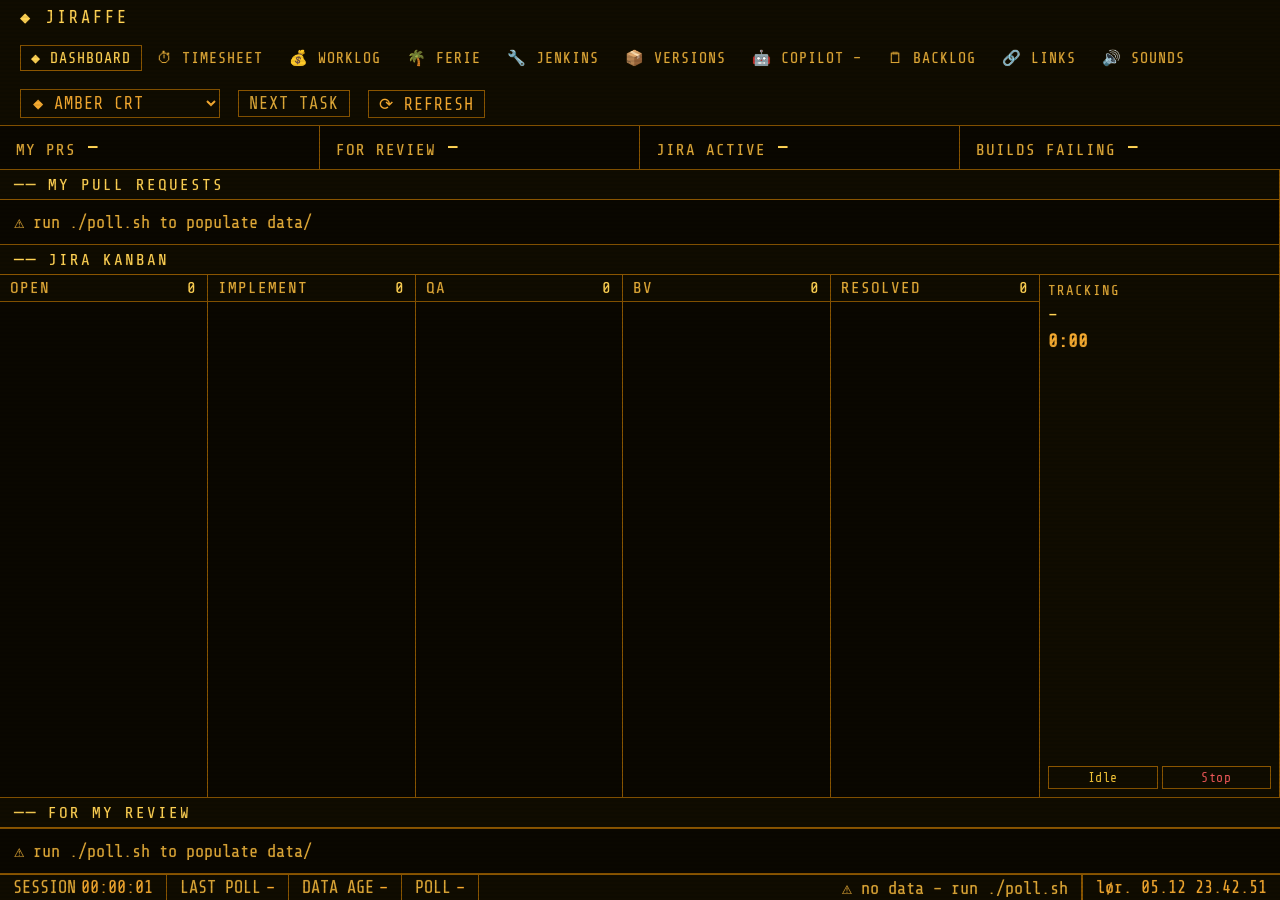
==== index.html @ 26fc51bc "feat: show assignee on QA cards" ====
<!DOCTYPE html>
<html lang="en">
<head>
  <meta charset="UTF-8">
  <meta name="viewport" content="width=device-width, initial-scale=1">
  <title>Jiraffe</title>
  <link rel="preconnect" href="https://fonts.googleapis.com">
  <link href="https://fonts.googleapis.com/css2?family=IBM+Plex+Mono:wght@400;600&family=Kalam:wght@300;400;700&family=Permanent+Marker&family=Share+Tech+Mono&family=VT323&display=swap" rel="stylesheet">
  <link rel="stylesheet" href="theme.css">
  <style>
    /* ── THEME EXTRAS ────────────────────────────────────────────────────
       Page-specific variables per theme (row/hover colors etc). Core
       palette + expression vars live in theme.css, shared by every page.
       Add a theme by copying a block and registering it in THEMES (JS). */
    :root,
    [data-theme="amber"] {
      --row-border:      rgba(74,45,0,0.35);
      --row-border-soft: rgba(74,45,0,0.20);
      --hover-bg:        rgba(212,135,10,0.05);
      --subtle-bg:       rgba(30,80,180,0.06);
      --subtle-bg-hover: rgba(30,80,180,0.11);
      --scanline:        rgba(0,0,0,0.07);
      --overlay:         rgba(0,0,0,0.75);
      --scanline-step:   4px;
    }

    [data-theme="green"] {
      --row-border:      rgba(20,90,40,0.40);
      --row-border-soft: rgba(20,90,40,0.22);
      --hover-bg:        rgba(40,200,90,0.06);
      --subtle-bg:       rgba(40,200,120,0.06);
      --subtle-bg-hover: rgba(40,200,120,0.12);
      --scanline:        rgba(0,0,0,0.14);
      --overlay:         rgba(0,0,0,0.78);
      --scanline-step:   3px;
    }

    [data-theme="ice"] {
      --row-border:      rgba(20,80,110,0.40);
      --row-border-soft: rgba(20,80,110,0.22);
      --hover-bg:        rgba(40,150,200,0.07);
      --subtle-bg:       rgba(60,120,220,0.07);
      --subtle-bg-hover: rgba(60,120,220,0.13);
      --scanline:        rgba(0,0,0,0.05);
      --overlay:         rgba(0,8,16,0.78);
      --scanline-step:   6px;
    }

    [data-theme="paper"] {
      --row-border:      rgba(120,100,60,0.30);
      --row-border-soft: rgba(120,100,60,0.18);
      --hover-bg:        rgba(120,90,30,0.08);
      --subtle-bg:       rgba(40,90,180,0.06);
      --subtle-bg-hover: rgba(40,90,180,0.12);
      --scanline:        rgba(0,0,0,0.015);
      --overlay:         rgba(40,35,25,0.55);
      /* printout / e-ink — clean mono, no glow, barely-there texture */
      --font:            'IBM Plex Mono', monospace;
      --font-display:    'IBM Plex Mono', monospace;
      --case:            none;
      --glow:            none;
      --scanline-step:   8px;
    }

    /* Commodore 64 — PETSCII-blue home computer: light-blue on deep blue,
       chunky bitmap-style font, ALL CAPS, soft glow, and a border frame
       around the whole screen like a real C64 boot screen. */
    [data-theme="c64"] {
      --row-border:      rgba(120,105,196,0.40);
      --row-border-soft: rgba(120,105,196,0.24);
      --hover-bg:        rgba(150,135,230,0.14);
      --subtle-bg:       rgba(180,170,245,0.08);
      --subtle-bg-hover: rgba(180,170,245,0.15);
      --scanline:        rgba(0,0,0,0.10);
      --overlay:         rgba(18,10,55,0.80);
      --scanline-step:   3px;
    }

    /* Corkboard — post-it cards pinned to cork inside a wooden frame,
       written in marker + handwriting. The sticky-note look itself lives
       in the [data-theme="board"]-scoped rules further down. */
    [data-theme="board"] {
      --row-border:      rgba(90,65,35,0.30);
      --row-border-soft: rgba(90,65,35,0.18);
      --hover-bg:        rgba(90,65,35,0.10);
      --subtle-bg:       rgba(60,90,160,0.06);
      --subtle-bg-hover: rgba(60,90,160,0.12);
      --scanline:        rgba(0,0,0,0);
      --overlay:         rgba(40,30,18,0.55);
      --scanline-step:   8px;
    }

    *, *::before, *::after { box-sizing: border-box; margin: 0; padding: 0; }

    body {
      background: var(--bg);
      color: var(--text);
      font-family: var(--font);
      text-shadow: var(--glow, none);
      font-size: 19px;
      height: 100vh;
      overflow: hidden;
      display: flex;
      flex-direction: column;
      /* inset content by the frame width so the screen frame never covers text */
      padding: var(--frame-w, 0px);
      padding-bottom: calc(26px + var(--frame-w, 0px)); /* room for fixed statusbar + frame */
    }

    /* CRT scanline overlay — density follows the active theme */
    body::after {
      content: "";
      position: fixed;
      inset: 0;
      background: repeating-linear-gradient(
        0deg,
        transparent, transparent calc(var(--scanline-step, 4px) / 2),
        var(--scanline) calc(var(--scanline-step, 4px) / 2), var(--scanline) var(--scanline-step, 4px)
      );
      pointer-events: none;
      z-index: 9999;
    }

    /* Screen frame — only visible on themes that set --frame-w (e.g. C64) */
    body::before {
      content: "";
      position: fixed;
      inset: 0;
      border: var(--frame-w, 0px) solid var(--frame-c, transparent);
      pointer-events: none;
      z-index: 9998;
    }

    /* Chrome labels carry the theme's display font + casing */
    #logo, .section-title, .col-header, .stat-label,
    .feed-block h3, .jira-review-label {
      font-family: var(--font-display);
      text-transform: var(--case, none);
    }

    /* ── HEADER ── */
    header {
      display: flex;
      align-items: center;
      flex-wrap: wrap;
      row-gap: 6px;
      gap: 18px;
      padding: 7px 20px;
      border-bottom: 1px solid var(--border);
      background: var(--panel);
    }

    #logo {
      color: var(--bright);
      font-size: 17px;
      letter-spacing: 3px;
      flex-shrink: 0;
      min-width: 320px;
    }

    #next-task-btn { background: none; border: 1px solid var(--border); color: var(--dim); font-family: inherit; font-size: 17px; padding: 3px 10px; cursor: pointer; flex-shrink: 0; letter-spacing: 1px; }
    #next-task-btn:hover { border-color: var(--bright); color: var(--bright); }
    #next-task-btn.active { border-color: var(--bright); color: var(--bright); }

    #refresh-btn, #timesheet-link, #worklog-link {
      background: none;
      border: 1px solid var(--border);
      color: var(--text);
      font-family: inherit;
      font-size: 17px;
      padding: 3px 10px;
      cursor: pointer;
      flex-shrink: 0;
      letter-spacing: 1px;
      text-decoration: none;
      display: inline-block;
    }
    #refresh-btn:hover, #timesheet-link:hover, #worklog-link:hover { border-color: var(--bright); color: var(--bright); }

    /* shared cross-page navbar */
    .page-nav { display:flex; gap:4px; flex-wrap:wrap; align-items:center; flex-shrink:0; margin-right:auto; }
    .page-nav a { color:var(--dim); text-decoration:none; font-size:15px; letter-spacing:1px; padding:3px 10px; border:1px solid transparent; }
    .page-nav a:hover { color:var(--bright); border-color:var(--border); }
    .page-nav a.active { color:var(--bright); border-color:var(--border); background:var(--sel-bg); }

    #theme-select {
      background: var(--panel);
      border: 1px solid var(--border);
      color: var(--text);
      font-family: inherit;
      font-size: 17px;
      padding: 3px 8px;
      cursor: pointer;
      flex-shrink: 0;
      letter-spacing: 1px;
    }
    #theme-select:hover { border-color: var(--bright); color: var(--bright); }
    #theme-select:focus { outline: none; border-color: var(--bright); }

    /* ── STATS ROW ── */
    #stats-row {
      display: grid;
      grid-template-columns: repeat(4, 1fr);
      border-bottom: 1px solid var(--border);
    }

    .stat-card {
      padding: 9px 16px;
      border-right: 1px solid var(--border);
      display: flex;
      align-items: baseline;
      gap: 10px;
    }
    .stat-card:last-child { border-right: none; }

    .stat-label {
      color: var(--dim);
      font-size: 16px;
      text-transform: uppercase;
      letter-spacing: 1px;
    }

    .stat-value {
      color: var(--bright);
      font-size: 25px;
      line-height: 1;
    }
    .stat-value.bad    { color: var(--red); }
    .stat-value.warn   { color: var(--yellow); }
    .stat-value.good   { color: var(--green); }

    /* ── MAIN GRID ── */
    main {
      display: grid;
      grid-template-columns: 1fr;
      grid-template-rows: auto 1fr auto;
      flex: 1;
      overflow: hidden;
      min-height: 0;
    }

    section, aside {
      border-right: 1px solid var(--border);
      border-bottom: 1px solid var(--border);
    }

    .section-title {
      padding: 5px 14px;
      background: var(--panel);
      border-bottom: 1px solid var(--border);
      color: var(--bright);
      font-size: 16px;
      letter-spacing: 2px;
    }

    /* ── PR LIST ── */
    #my-prs      { grid-column: 1; grid-row: 1; }
    #jira-kanban { grid-column: 1; grid-row: 2; overflow: hidden; display: flex; flex-direction: column; min-height: 0; }
    #reviewer-prs  { grid-column: 1; grid-row: 3; border-right: none; }
    #jira-review-list { border-bottom: 1px solid var(--border); max-height: 200px; overflow-y: auto; }
    .jira-review-label { padding: 3px 10px; font-size: 15px; color: var(--dim); letter-spacing: 1px; background: var(--panel); border-bottom: 1px solid var(--border); position: sticky; top: 0; }
    #reviewer-prs-list { max-height: 250px; overflow-y: auto; }
    #my-prs-list { max-height: 250px; overflow-y: auto; }


    .pr-item { border-bottom: 1px solid var(--row-border); }
    .pr-item:last-child { border-bottom: none; }
    .pr-item:hover .pr-row,
    .pr-item:hover .pr-detail { background: var(--hover-bg); }

    .pr-row {
      display: flex;
      align-items: center;
      gap: 9px;
      padding: 5px 14px 2px;
    }

    .pr-detail {
      display: flex;
      align-items: center;
      gap: 14px;
      padding: 0 14px 5px 52px;
      font-size: 17px;
      color: var(--dim);
    }

    .pr-id   { color: var(--dim); min-width: 38px; font-size: 19px; }
    .pr-repo {
      color: var(--dim);
      font-size: 17px;
      white-space: nowrap;
    }
    .pr-author {
      color: var(--dim);
      font-size: 17px;
      min-width: 140px;
      max-width: 140px;
      overflow: hidden;
      text-overflow: ellipsis;
      white-space: nowrap;
    }
    .pr-title {
      flex: 1;
      overflow: hidden;
      text-overflow: ellipsis;
      white-space: nowrap;
    }
    .pr-title a { color: var(--text); text-decoration: none; }
    .pr-title a:hover { color: var(--bright); }
    .pr-meta { color: var(--dim); font-size: 17px; white-space: nowrap; }

    .badge {
      display: inline-block;
      padding: 1px 5px;
      font-size: 16px;
      border: 1px solid;
      white-space: nowrap;
      letter-spacing: 0.5px;
    }
    .b-succ { color: var(--green);  border-color: var(--green); }
    .b-fail { color: var(--red);    border-color: var(--red); }
    .b-prog { color: var(--yellow); border-color: var(--yellow); animation: blink 1.2s step-start infinite; }
    .b-none { color: var(--dim);    border-color: var(--border); }
    .b-qpass { color: var(--green);  border-color: var(--green); }
    .b-qfail { color: var(--red);    border-color: var(--red); }
    .b-qwarn { color: var(--yellow); border-color: var(--yellow); }
    .b-qna   { color: var(--dim);    border-color: var(--border); }

    /* ── TRACKING UI ── */
    .track-btn {
      background: none;
      border: 1px solid var(--border);
      color: var(--dim);
      cursor: pointer;
      font-family: inherit;
      font-size: 14px;
      padding: 2px 5px;
      letter-spacing: 0.5px;
      flex-shrink: 0;
      white-space: nowrap;
    }
    .track-btn:hover { color: var(--bright); border-color: var(--bright); }
    .track-btn.active { color: var(--bright); border-color: var(--bright); animation: blink 1.2s step-start infinite; }
    .desc-btn {
      background: none; border: 1px solid var(--border); color: var(--dim);
      cursor: pointer; font-family: inherit; font-size: 14px; padding: 2px 5px; letter-spacing: 0.5px;
      flex-shrink: 0; white-space: nowrap;
    }
    .desc-btn:hover { color: var(--bright); border-color: var(--bright); }
    .desc-btn:disabled { cursor: default; }

    @keyframes pulse-amber {
      0%, 100% { opacity: 1; }
      50% { opacity: 0.3; }
    }
    @keyframes breathe-red {
      0%, 100% { opacity: 0.45; text-shadow: none; }
      50% { opacity: 1; text-shadow: 0 0 6px var(--red), 0 0 14px var(--red); }
    }
    #not-tracking {
      display: none;
      color: var(--red);
      font-size: 14px;
      letter-spacing: 1px;
      flex-shrink: 0;
      animation: breathe-red 2.8s ease-in-out infinite;
    }

    #tracking-box {
      display: flex;
      flex-direction: column;
      border-left: 1px solid var(--border);
      background: var(--panel);
      padding: 8px;
      min-width: 240px;
      max-width: 280px;
    }

    .tracking-header { color: var(--dim); font-size: 14px; letter-spacing: 1px; margin-bottom: 6px; }
    .tracking-issue { color: var(--bright); font-size: 18px; margin-bottom: 3px; }
    .tracking-elapsed { color: var(--text); font-size: 18px; margin: 4px 0; font-weight: bold; }
    .tracking-buttons { display: flex; gap: 4px; flex-wrap: wrap; margin-top: 6px; }
    .tracking-btn {
      background: none;
      border: 1px solid var(--border);
      color: var(--dim);
      cursor: pointer;
      font-family: inherit;
      font-size: 13px;
      padding: 3px 6px;
      letter-spacing: 0.5px;
      flex: 1;
      min-width: 60px;
    }
    .tracking-btn:hover { color: var(--bright); border-color: var(--bright); }
    .tracking-idle { color: var(--yellow); }
    .tracking-stop { color: var(--red); }

    .tracking-row {
      display: flex; align-items: center; gap: 5px; flex-wrap: nowrap;
      padding: 2px 0; font-size: 16px; color: var(--dim);
    }
    .tracking-row-key {
      flex: 1 1 auto; min-width: 0;
      white-space: nowrap; overflow: hidden; text-overflow: ellipsis;
    }
    .tracking-row-time { color: var(--green); flex-shrink: 0; white-space: nowrap; }
    .tracking-row-btn { flex-shrink: 0; padding: 1px 6px; font-size: 12px; }

    .copy-btn {
      background: none;
      border: 1px solid var(--border);
      color: var(--dim);
      cursor: pointer;
      font-size: 11px;
      font-family: inherit;
      padding: 1px 6px;
      letter-spacing: 0.3px;
      flex-shrink: 0;
    }
    .copy-btn:hover { color: var(--text); border-color: var(--bright); }

    /* ── SONAR ISSUES MODAL ── */
    #sonar-modal {
      display: none;
      position: fixed;
      inset: 0;
      z-index: 10000;
      background: var(--overlay);
      align-items: center;
      justify-content: center;
    }
    #sonar-modal.open { display: flex; }
    #sonar-modal-box {
      background: var(--panel);
      border: 1px solid var(--border);
      width: min(860px, 92vw);
      max-height: 80vh;
      display: flex;
      flex-direction: column;
    }
    #sonar-modal-header {
      display: flex;
      align-items: center;
      gap: 10px;
      padding: 8px 12px;
      border-bottom: 1px solid var(--border);
      font-size: 14px;
      color: var(--dim);
    }
    #sonar-modal-title { flex: 1; color: var(--text); }
    #sonar-modal-copy {
      background: none;
      border: 1px solid var(--border);
      color: var(--dim);
      cursor: pointer;
      font-family: inherit;
      font-size: 12px;
      padding: 2px 8px;
    }
    #sonar-modal-copy:hover { color: var(--bright); border-color: var(--bright); }
    #sonar-modal-close {
      background: none;
      border: none;
      color: var(--dim);
      cursor: pointer;
      font-family: inherit;
      font-size: 16px;
      padding: 0 4px;
      line-height: 1;
    }
    #sonar-modal-close:hover { color: var(--red); }
    #sonar-modal-body {
      overflow-y: auto;
      padding: 12px;
      flex: 1;
    }
    #sonar-modal-body pre {
      font-family: inherit;
      font-size: 14px;
      color: var(--text);
      white-space: pre-wrap;
      word-break: break-all;
    }

    @keyframes blink { 0%,100%{opacity:1} 50%{opacity:0.25} }

    @keyframes breathe-red    { 0%,100%{ color:#883030; } 50%{ color:#ff8888; } }
    @keyframes breathe-yellow { 0%,100%{ color:#9a7010; } 50%{ color:#ffe080; } }
    .breathe-red    { animation: breathe-red    3s ease-in-out infinite; }
    .breathe-yellow { animation: breathe-yellow 3s ease-in-out infinite; }

    .empty-msg { padding: 12px 14px; color: var(--dim); font-size: 17px; }

    /* ── JIRA KANBAN ── */
    #kanban-cols {
      display: grid;
      grid-template-columns: repeat(5, minmax(0, 1fr));
      grid-auto-rows: 1fr;
      flex: 1;
      overflow: hidden;
      min-height: 0;
    }

    .kanban-col {
      border-right: 1px solid var(--border);
      display: flex;
      flex-direction: column;
      overflow: hidden;
      min-height: 0;
    }
    .kanban-col:last-child { border-right: none; }

    #cards-open, #cards-implement, #cards-qa, #cards-bv, #cards-resolved, #cards-next {
      flex: 1;
      overflow-y: auto;
      min-height: 0;
    }

    .col-header {
      padding: 4px 10px;
      background: var(--panel);
      border-bottom: 1px solid var(--border);
      font-size: 16px;
      letter-spacing: 1px;
      color: var(--dim);
      display: flex;
      justify-content: space-between;
      flex-shrink: 0;
      white-space: nowrap;
    }
    .col-count { color: var(--bright); }
    .review-hdr { color: var(--bright); border-bottom-color: var(--bright); }

    .jira-card {
      padding: 6px 10px;
      border-bottom: 1px solid var(--row-border-soft);
    }
    .jira-card:hover { background: var(--hover-bg); }

    .card-group {
      border-left: 2px solid var(--blue);
      border-bottom: 1px solid var(--row-border-soft);
    }
    .card-group > .jira-card {
      border-bottom: 1px dashed var(--row-border-soft);
      border-left: none;
    }
    .card-group > .jira-card:last-child { border-bottom: none; }
    .card-group > .subtask-card {
      padding-left: 18px;
      background: var(--subtle-bg);
    }
    .card-group > .subtask-card:hover { background: var(--subtle-bg-hover); }
    .parent-ref-badge {
      font-size: 13px;
      padding: 0 5px;
      border: 1px solid var(--border);
      color: var(--dim);
      white-space: nowrap;
    }

    .card-top {
      display: flex; gap: 6px; align-items: center; flex-wrap: wrap;
    }
    .card-key {
      color: var(--bright); font-size: 17px;
      flex: 1 1 auto; min-width: 0;
      white-space: nowrap; overflow: hidden; text-overflow: ellipsis;
    }
    .card-time { flex-shrink: 0; white-space: nowrap; }
    .card-summary {
      color: var(--text);
      font-size: 19px;
      margin: 2px 0 3px;
      overflow: hidden;
      display: -webkit-box;
      -webkit-line-clamp: 2;
      -webkit-box-orient: vertical;
      line-height: 1.35;
    }
    .card-meta { display: flex; gap: 6px; align-items: center; }

    .type-badge {
      font-size: 16px;
      padding: 0 4px;
      border: 1px solid;
    }
    .t-story { color: var(--blue); border-color: var(--blue); }
    .t-bug   { color: var(--red);  border-color: var(--red); }
    .t-task  { color: var(--dim);  border-color: var(--border); }
    .tqa-badge { font-size: 14px; padding: 0 4px; border: 1px solid var(--blue); color: var(--blue); letter-spacing: 1px; }
    .pr-badge { font-size: 13px; padding: 0 5px; border: 1px solid currentColor; letter-spacing: 0.5px; white-space: nowrap; }
    .pr-badge.open { color: var(--yellow); }
    .pr-badge.approved { color: var(--bright); }
    .pr-badge.merged { color: var(--green); }
    .pr-badge.draft { color: var(--dim); }
    /* unseen activity by others on a card; click to mark seen */
    .act-badge { font-size: 13px; padding: 0 5px; border: 1px solid var(--bright); color: var(--bright); background: var(--sel-bg);
                 letter-spacing: 0.5px; white-space: nowrap; cursor: pointer; animation: blink 2.4s ease-in-out infinite; }
    .act-badge:hover { animation: none; }
    /* next-sprint candidates in the NEXT TASK lane: clearly de-emphasised */
    .jira-card.next-sprint-card { opacity: 0.45; }
    .jira-card.next-sprint-card:hover { opacity: 0.8; }
    /* assigned to me but outside the active sprint — flashes for attention */
    .no-sprint-badge { font-size: 13px; padding: 1px 6px; letter-spacing: 0.5px; white-space: nowrap; font-weight: 600; border: 1px solid var(--red); color: var(--red); animation: flash-nosprint 1.1s ease-in-out infinite; }
    @keyframes flash-nosprint {
      0%, 100% { background: transparent;  color: var(--red); box-shadow: 0 0 3px #f0585855; }
      50%      { background: var(--red);   color: var(--bg);  box-shadow: 0 0 11px #f05858cc; }
    }
    .blocked-badge { font-size: 13px; padding: 1px 6px; border: 1px solid var(--dim); color: var(--dim); letter-spacing: 0.5px; white-space: nowrap; }
    .blocked-badge.glow { border-color: var(--red); color: var(--red); animation: glow-red 1.4s ease-in-out infinite; }
    @keyframes glow-red { 0%,100% { box-shadow: 0 0 3px #f0585855; color: #f05858; } 50% { box-shadow: 0 0 10px #f05858cc; color: #ff9090; border-color: #ff9090; } }
    .t-other { color: var(--dim);  border-color: var(--border); }

    .prio      { font-size: 16px; }
    .p-high    { color: var(--red); }
    .p-medium  { color: var(--yellow); }
    .p-low     { color: var(--dim); }

    /* ── ACTIVITY FEED ── */
    .feed-block { padding: 10px 12px; border-bottom: 1px solid var(--border); }
    .feed-block h3 {
      font-size: 16px;
      letter-spacing: 1.5px;
      color: var(--dim);
      margin-bottom: 7px;
    }

    .kv-row {
      display: flex;
      justify-content: space-between;
      padding: 2px 0;
      font-size: 19px;
    }
    .kv-row .k { color: var(--dim); }
    .kv-row .v { color: var(--bright); }

    .ds-row { padding: 2px 0; font-size: 17px; color: var(--dim); }
    .ds-row span { color: var(--text); }

    /* ── STATUSBAR ── */
    #statusbar {
      position: fixed;
      bottom: var(--frame-w, 0px); left: var(--frame-w, 0px); right: var(--frame-w, 0px);
      height: 26px;
      background: var(--panel);
      border-top: 1px solid var(--border);
      display: flex;
      align-items: center;
      font-size: 17px;
      color: var(--dim);
      z-index: 100;
    }

    .sb {
      padding: 0 13px;
      border-right: 1px solid var(--border);
      height: 100%;
      display: flex;
      align-items: center;
      gap: 5px;
      flex-shrink: 0;
    }
    .sb:last-child { border-right: none; border-left: 1px solid var(--border); }
    .sb span { color: var(--text); }
    .sb.stale, .sb.stale span { color: var(--red); }
    #sb-lastsound:empty { display: none; }
    #sb-poll .busy { color: var(--yellow); }
    .sb-right { margin-left: auto; }
    #sprint-dates:empty { display: none; }

    /* ══ BOARD THEME — corkboard + post-it notes ══════════════════════════ */
    /* Cork texture: a wash of warm browns flecked with darker speckles. */
    [data-theme="board"] body {
      background-color: #c2a173;
      background-image:
        radial-gradient(circle at 18% 28%, rgba(108,74,40,0.22) 0 1.5px, transparent 2px),
        radial-gradient(circle at 63% 54%, rgba(92,60,28,0.18) 0 1.5px, transparent 2px),
        radial-gradient(circle at 82% 20%, rgba(132,96,56,0.20) 0 1.5px, transparent 2px),
        radial-gradient(circle at 40% 82%, rgba(88,56,26,0.20) 0 1.5px, transparent 2px),
        radial-gradient(circle at 90% 75%, rgba(120,86,48,0.16) 0 1.5px, transparent 2px);
      background-size: 23px 23px, 17px 17px, 29px 29px, 19px 19px, 13px 13px;
    }

    /* Headers read like a marker-pen label taped to the cork. */
    [data-theme="board"] .section-title,
    [data-theme="board"] .col-header,
    [data-theme="board"] .col-count { letter-spacing: 0.5px; }

    /* Each Jira card becomes a sticky note pinned at a jaunty angle. */
    [data-theme="board"] .jira-card {
      position: relative;
      background: #fdf48a;
      border: none;
      margin: 14px 12px 16px;
      padding: 11px 12px 13px;
      border-radius: 1px;
      box-shadow: 1px 3px 6px rgba(0,0,0,0.32);
      transition: transform 0.12s ease, box-shadow 0.12s ease;
    }
    [data-theme="board"] .jira-card:nth-child(2n)   { transform: rotate(-1.3deg); }
    [data-theme="board"] .jira-card:nth-child(2n+1) { transform: rotate(0.9deg); }
    [data-theme="board"] .jira-card:nth-child(5n)   { transform: rotate(1.6deg); }
    /* Sticky-note colour variety, the way a real board accumulates them. */
    [data-theme="board"] .jira-card:nth-child(4n+1) { background: #fdf48a; } /* yellow */
    [data-theme="board"] .jira-card:nth-child(4n+2) { background: #c7e8a6; } /* green  */
    [data-theme="board"] .jira-card:nth-child(4n+3) { background: #f7bccd; } /* pink   */
    [data-theme="board"] .jira-card:nth-child(4n)   { background: #b9d8f2; } /* blue   */
    [data-theme="board"] .jira-card:hover {
      transform: rotate(0deg) translateY(-3px) scale(1.02);
      box-shadow: 2px 6px 12px rgba(0,0,0,0.40);
      z-index: 5;
    }
    /* A strip of translucent tape across the top of every note. */
    [data-theme="board"] .jira-card::before {
      content: "";
      position: absolute;
      top: -7px; left: 50%;
      transform: translateX(-50%) rotate(-2.5deg);
      width: 52px; height: 16px;
      background: rgba(255,255,255,0.38);
      border: 1px solid rgba(255,255,255,0.28);
      box-shadow: 0 1px 2px rgba(0,0,0,0.10);
    }
    [data-theme="board"] .jira-card .card-key,
    [data-theme="board"] .jira-card .card-summary { color: #1c160c; }
    /* Groups lose their chrome; subtasks are smaller notes tucked underneath. */
    [data-theme="board"] .card-group { border: none; background: transparent; }
    [data-theme="board"] .card-group > .subtask-card {
      margin-left: 26px;
      background: #ffe6a8;
    }
    /* Pinned-list rows (PRs) sit flat on the cork, hand-written. */
    [data-theme="board"] .empty-msg,
    [data-theme="board"] .pr-detail { color: var(--dim); }
  </style>
  <script src="theme.js"></script>
  <script src="sounds.js"></script>
</head>
<body>

  <div id="sonar-modal" onclick="if(event.target===this)closeSonarModal()">
    <div id="sonar-modal-box">
      <div id="sonar-modal-header">
        <span id="sonar-modal-title">SonarQube Issues</span>
        <button id="sonar-modal-copy" onclick="copySonarIssues(this)">copy</button>
        <button id="sonar-modal-close" onclick="closeSonarModal()">✕</button>
      </div>
      <div id="sonar-modal-body"><pre id="sonar-modal-pre">Loading…</pre></div>
    </div>
  </div>

  <header>
    <div id="logo">◆ JIRAFFE</div>
    <nav class="page-nav">
      <a href="index.html" class="active">◆ DASHBOARD</a>
      <a href="time.html">⏱ TIMESHEET</a>
      <a href="worklog.html">💰 WORKLOG</a>
      <a href="leave.html">🌴 FERIE</a>
      <a href="jenkins.html">🔧 JENKINS</a>
      <a href="versions.html">📦 VERSIONS</a>
      <a href="copilot.html">🤖 COPILOT <span id="nav-copilot-total">–</span></a>
      <a href="backlog.html">🗒 BACKLOG</a>
      <a href="links.html">🔗 LINKS</a>
      <a href="sounds.html">🔊 SOUNDS</a>
    </nav>
    <div id="not-tracking">● NOT TRACKING</div>
    <select id="theme-select" title="Theme" onchange="setTheme(this.value)">
      <option value="amber">◆ AMBER CRT</option>
      <option value="c64">◆ COMMODORE 64</option>
      <option value="green">◆ GREEN PHOSPHOR</option>
      <option value="ice">◆ ICE TERMINAL</option>
      <option value="paper">◆ PAPER</option>
      <option value="board">◆ CORKBOARD</option>
    </select>
    <button id="next-task-btn" onclick="toggleNextTask()">NEXT TASK</button>
    <button id="refresh-btn" onclick="triggerPoll()">⟳ REFRESH</button>
  </header>

  <div id="stats-row">
    <div class="stat-card">
      <div class="stat-label">My PRs</div>
      <div class="stat-value" id="s-my">–</div>
    </div>
    <div class="stat-card">
      <div class="stat-label">For Review</div>
      <div class="stat-value" id="s-rev">–</div>
    </div>
    <div class="stat-card">
      <div class="stat-label">Jira Active</div>
      <div class="stat-value" id="s-jira">–</div>
    </div>
    <div class="stat-card">
      <div class="stat-label">Builds Failing</div>
      <div class="stat-value" id="s-fail">–</div>
    </div>
  </div>

  <main>
    <section id="my-prs">
      <div class="section-title">── MY PULL REQUESTS</div>
      <div id="my-prs-list" class="pr-list"></div>
    </section>

    <section id="jira-kanban">
      <div class="section-title">── JIRA KANBAN</div>
      <div style="display: flex; flex: 1; overflow: hidden; min-height: 0;">
        <div id="kanban-cols" style="flex: 1;">
          <div class="kanban-col" id="col-open">
            <div class="col-header">OPEN <span class="col-count" id="cnt-open">0</span></div>
            <div id="cards-open"></div>
          </div>
          <div class="kanban-col" id="col-implement">
            <div class="col-header">IMPLEMENT <span class="col-count" id="cnt-implement">0</span></div>
            <div id="cards-implement"></div>
          </div>
          <div class="kanban-col" id="col-next" style="display:none">
            <div class="col-header">NEXT TASK <span class="col-count" id="cnt-next">0</span><a id="backlog-link" href="#" target="_blank" style="display:none; margin-left:8px; font-size:13px; color:var(--dim); text-decoration:none; letter-spacing:0;" title="Open backlog in Jira">backlog ↗</a></div>
            <div id="cards-next"></div>
          </div>
          <div class="kanban-col" id="col-qa">
            <div class="col-header">QA <span class="col-count" id="cnt-qa">0</span></div>
            <div id="cards-qa"></div>
          </div>
          <div class="kanban-col" id="col-bv">
            <div class="col-header">BV <span class="col-count" id="cnt-bv">0</span></div>
            <div id="cards-bv"></div>
          </div>
          <div class="kanban-col" id="col-resolved">
            <div class="col-header">RESOLVED <span class="col-count" id="cnt-resolved">0</span></div>
            <div id="cards-resolved"></div>
          </div>
        </div>
        <div id="tracking-box">
          <div class="tracking-header">TRACKING</div>
          <div class="tracking-issue" id="tracking-issue">–</div>
          <div class="tracking-elapsed" id="tracking-elapsed">0:00</div>
          <div id="tracking-summary" style="font-size: 16px; margin: 6px 0; flex: 1; overflow-y: auto;"></div>
          <div class="tracking-buttons">
            <button class="tracking-btn tracking-idle" onclick="trackIdle()">Idle</button>
            <button class="tracking-btn tracking-stop" onclick="trackStop()">Stop</button>
          </div>
        </div>
      </div>
    </section>

    <section id="reviewer-prs">
      <div class="section-title">── FOR MY REVIEW</div>
      <div id="jira-review-list"></div>
      <div id="reviewer-prs-list" class="pr-list"></div>
    </section>
  </main>

  <div id="statusbar">
    <div class="sb" title="How long this tab has been open">SESSION <span id="sb-session">–</span></div>
    <div class="sb" title="When the background poller (poll.sh) last wrote fresh Bitbucket data. See POLL for how often it fetches; the page reloads as soon as it writes.">LAST POLL <span id="sb-lastpoll">–</span></div>
    <div class="sb" id="sb-age-box" title="Time since LAST POLL. Turns red after 2 min: the poller has stopped or can't reach Bitbucket (VPN down?) — the board is showing old data.">DATA AGE <span id="sb-age">–</span></div>
    <div class="sb" id="sprint-dates" title="Active sprint, from Jira"></div>
    <div class="sb" id="sb-lastsound" title="The last build sound the dashboard played (on the Mac, via the dashboard server). If it shows but you heard nothing, check the Mac's volume and output device."></div>
    <div class="sb" id="sb-poll" title="How often poll.sh fetches each source: time to the next fetch / current interval. ⚡ = fast because a build or Sonar analysis is running. Quiet sources back off: Bitbucket 15 s → 2 min, Jira 1 → 10 min, Jenkins 5 min. Any activity on this page resets them.">POLL <span id="sb-poll-v">–</span></div>
    <div class="sb sb-right" id="poll-status" title="What the page is doing: ↺ time = showing data from that poll · fetching… = re-reading the data files · polling… = a full poll is running (REFRESH, or page load)">–</div>
    <div class="sb"><span id="sb-clock"></span></div>
  </div>

  <script>
  let STASH = ''; // populated from bitbucket.json stash_url field
  let JIRA  = ''; // populated from jira.json jira_url field
  const SESSION_START = Date.now();
  let forceNextTask = false;

  function toggleNextTask() {
    forceNextTask = !forceNextTask;
    document.getElementById('next-task-btn').classList.toggle('active', forceNextTask);
    if (bbData && jiraData) renderAll(bbData, jiraData);
  }

  // ── Theme switching ──────────────────────────────────────────────────────
  const THEMES = ['amber', 'c64', 'green', 'ice', 'paper', 'board'];

  function setTheme(name) {
    if (!THEMES.includes(name)) name = 'amber';
    document.documentElement.setAttribute('data-theme', name);
    try { localStorage.setItem('jiraffe-theme', name); } catch (e) {}
    const sel = document.getElementById('theme-select');
    if (sel) sel.value = name;
  }

  // Sync the dropdown to the theme applied by the early <head> script.
  setTheme(document.documentElement.getAttribute('data-theme') || 'amber');

  let bbData        = null;
  let jiraData      = null;
  let ttData        = null;  // timetrack.json
  let prevIssueStatuses = {};  // for detecting QA transitions
  let ttTimer       = null;  // for elapsed time tick
  const STALE_MS    = 2 * 60_000;  // DATA AGE turns red: poller stopped or VPN down

  // ── Tracking ──────────────────────────────────────────────────────────

  async function trackIssue(key, summary) {
    if (ttData?.active?.key === key) {
      trackStop();
      return;
    }
    try {
      const resp = await fetch(`/api/track`, {
        method: 'POST',
        headers: {'Content-Type': 'application/json'},
        body: JSON.stringify({action: 'start', key, summary})
      });
      if (!resp.ok) throw new Error(await resp.text());
      ttData = await resp.json();
      rerenderKanban();
      renderTrackingBox();
      startTrackingTick();
    } catch (e) {
      console.error('track issue:', e);
    }
  }

  async function trackIdle() {
    try {
      const resp = await fetch(`/api/track`, {
        method: 'POST',
        headers: {'Content-Type': 'application/json'},
        body: JSON.stringify({action: 'idle'})
      });
      if (!resp.ok) throw new Error(await resp.text());
      ttData = await resp.json();
      rerenderKanban();
      renderTrackingBox();
      startTrackingTick();
    } catch (e) {
      console.error('track idle:', e);
    }
  }

  async function trackStop() {
    try {
      const resp = await fetch(`/api/track`, {
        method: 'POST',
        headers: {'Content-Type': 'application/json'},
        body: JSON.stringify({action: 'stop'})
      });
      if (!resp.ok) throw new Error(await resp.text());
      ttData = await resp.json();
      rerenderKanban();
      renderTrackingBox();
    } catch (e) {
      console.error('track stop:', e);
    }
  }

  function rerenderKanban() {
    if (!jiraData) return;
    const issues = jiraData.issues ?? [];
    const cols = {
      open:      issues.filter(i => i.status === 'OPEN' || i.status === 'REOPENED'),
      implement: issues.filter(i => i.status === 'IMPLEMENT'),
      bv:        issues.filter(i => i.status === 'BUSINESS VALIDATION'),
      resolved:  issues.filter(i => i.status === 'RESOLVED'),
    };
    for (const [key, cards] of Object.entries(cols)) {
      document.getElementById(`cards-${key}`).innerHTML = cards.length
        ? cards.map(jiraCard).join('')
        : '<div style="padding:8px 10px;color:var(--dim);font-size:14px">–</div>';
    }
    const qaRegular = issues.filter(i => i.status === 'QUALITY ASSURANCE');
    document.getElementById('cards-qa').innerHTML = qaRegular.map(jiraCard).join('') ||
      '<div style="padding:8px 10px;color:var(--dim);font-size:14px">–</div>';
    const nextTasks = jiraData.next_tasks ?? [];
    document.getElementById('cards-next').innerHTML = renderNextTasks(nextTasks);
  }

  function formatElapsed(seconds) {
    const h = Math.floor(seconds / 3600);
    const m = Math.floor((seconds % 3600) / 60);
    const s = seconds % 60;
    return `${h > 0 ? h + 'h ' : ''}${m}m ${s}s`;
  }

  function computeElapsed() {
    if (!ttData?.active) return 0;
    const started = new Date(ttData.active.started_at);
    return Math.floor((Date.now() - started.getTime()) / 1000);
  }

  function todayStr() {
    const d = new Date();
    return `${d.getFullYear()}-${String(d.getMonth()+1).padStart(2,'0')}-${String(d.getDate()).padStart(2,'0')}`;
  }

  function todayStart() {
    const now = new Date();
    const start = new Date(now);
    start.setHours(5, 0, 0, 0);
    if (now < start) start.setDate(start.getDate() - 1);
    return start;
  }

  function computeDailyTotal() {
    const cutoff = todayStart().getTime();
    const trackers = ttData?.trackers ?? {};
    const active = ttData?.active;
    let secs = 0;
    for (const tracker of Object.values(trackers)) {
      for (const seg of tracker.segments ?? []) {
        if (new Date(seg.started_at).getTime() >= cutoff) secs += seg.seconds || 0;
      }
    }
    if (active && new Date(active.started_at).getTime() >= cutoff) secs += computeElapsed();
    return secs;
  }

  function dailySecondsForKey(key) {
    const cutoff = todayStart().getTime();
    const tracker = ttData?.trackers?.[key];
    if (!tracker) return 0;
    const active = ttData?.active;
    let secs = (tracker.segments ?? [])
      .filter(s => new Date(s.started_at).getTime() >= cutoff)
      .reduce((sum, s) => sum + (s.seconds || 0), 0);
    if (active?.key === key && new Date(active.started_at).getTime() >= cutoff)
      secs += computeElapsed();
    return secs;
  }

  function sprintRange() {
    const sprint = jiraData?.sprint;
    if (!sprint?.start_date || !sprint?.end_date) return null;
    return { start: new Date(sprint.start_date), end: new Date(sprint.end_date) };
  }

  function segInSprint(isoStr, range) {
    const t = new Date(isoStr).getTime();
    return t >= range.start.getTime() && t < range.end.getTime();
  }

  function computeSprintSecondsForKey(key, range) {
    if (!range) return null;
    const tracker = ttData?.trackers?.[key];
    if (!tracker) return 0;
    const active = ttData?.active;
    let secs = (tracker.segments ?? [])
      .filter(s => segInSprint(s.started_at, range))
      .reduce((sum, s) => sum + (s.seconds || 0), 0);
    if (active?.key === key && segInSprint(active.started_at, range))
      secs += computeElapsed();
    return secs;
  }

  function computeSprintTotal(range) {
    if (!range) return null;
    const trackers = ttData?.trackers ?? {};
    const active = ttData?.active;
    let secs = 0;
    for (const [key, tracker] of Object.entries(trackers)) {
      secs += (tracker.segments ?? [])
        .filter(s => segInSprint(s.started_at, range))
        .reduce((sum, s) => sum + (s.seconds || 0), 0);
    }
    if (active && segInSprint(active.started_at, range)) secs += computeElapsed();
    return secs;
  }

  function renderTrackingBox() {
    const active = ttData?.active;
    const trackers = ttData?.trackers ?? {};
    const issueEl = document.getElementById('tracking-issue');
    const elapsedEl = document.getElementById('tracking-elapsed');

    if (active) {
      issueEl.textContent = active.key === '__IDLE__' ? '⏸ Idle' : active.key;
      const elapsed = computeElapsed();
      elapsedEl.textContent = formatElapsed(elapsed);
    } else {
      issueEl.textContent = '–';
      elapsedEl.textContent = '0:00';
    }

    const issuesHtml = Object.entries(trackers)
      .filter(([k]) => k !== '__IDLE__')
      .map(([key, tracker]) => {
        const secs = dailySecondsForKey(key);
        if (!secs) return '';
        const isTracking = active?.key === key;
        return `<div class="tracking-row">
          <span class="tracking-row-key">${esc(key)}</span>
          <span class="tracking-row-time" data-track-total="${esc(key)}">${formatElapsed(secs)}</span>
          <button class="track-btn tracking-row-btn ${isTracking ? 'active' : ''}" data-key="${esc(key)}" data-summary="${esc(tracker.summary || key)}" onclick="trackIssue(this.getAttribute('data-key'), this.getAttribute('data-summary'))">${isTracking ? '■' : 'Track'}</button>
        </div>`;
      })
      .join('');

    const idleSecs = dailySecondsForKey('__IDLE__') || 0;
    const idleHtml = idleSecs > 0 ? `<div style="font-size: 16px; color: var(--dim); padding: 2px 0;">Idle: <span style="color: var(--yellow);">${formatElapsed(idleSecs)}</span></div>` : '';

    const dailySecs = computeDailyTotal();
    const sep = dailySecs > 0 ? `<div style="margin-top:6px;padding-top:6px;border-top:1px solid var(--border)"></div>` : '';
    const totalHtml = dailySecs > 0 ? `<div id="tracking-total-line" style="font-size: 17px; color: var(--bright);">TODAY: ${formatElapsed(dailySecs)}</div>` : '';

    const summaryEl = document.getElementById('tracking-summary');
    if (summaryEl) {
      summaryEl.innerHTML = issuesHtml + idleHtml + sep + totalHtml;
    }
  }

  function updateNotTrackingBadge() {
    const el = document.getElementById('not-tracking');
    if (!el) return;
    if (ttData?.active) { el.style.display = 'none'; return; }
    let lastEnded = null;
    for (const tracker of Object.values(ttData?.trackers ?? {})) {
      for (const seg of tracker.segments ?? []) {
        if (seg.ended_at) {
          const t = new Date(seg.ended_at).getTime();
          if (!lastEnded || t > lastEnded) lastEnded = t;
        }
      }
    }
    const idle = lastEnded ? Date.now() - lastEnded : Infinity;
    el.style.display = idle > 5 * 60 * 1000 ? '' : 'none';
  }

  function startTrackingTick() {
    if (ttTimer) clearInterval(ttTimer);
    ttTimer = setInterval(() => {
      updateNotTrackingBadge();
      if (ttData?.active) {
        const elapsed = computeElapsed();
        document.getElementById('tracking-elapsed').textContent = formatElapsed(elapsed);
        const activeKey = ttData.active.key;
        const tracker = ttData.trackers[activeKey];
        if (tracker) {
          const baseSeconds = tracker.total_seconds || 0;
          const cardTimeEl = document.querySelector(`.card-time[data-issue-key="${activeKey}"]`);
          if (cardTimeEl) cardTimeEl.textContent = formatElapsed(baseSeconds + elapsed);
          const trackTotalEl = document.querySelector(`[data-track-total="${activeKey}"]`);
          if (trackTotalEl) trackTotalEl.textContent = formatElapsed(dailySecondsForKey(activeKey));
        }
        const totalLineEl = document.getElementById('tracking-total-line');
        if (totalLineEl) totalLineEl.textContent = `TODAY: ${formatElapsed(computeDailyTotal())}`;
      }
    }, 1000);
  }

  async function loadTimetrack() {
    try {
      const resp = await fetch(`data/timetrack.json`, {cache:'no-store'});
      if (!resp.ok) {
        ttData = {active: null, trackers: {}, updated: null};
        return;
      }
      ttData = await resp.json();
    } catch (e) {
      console.error('load timetrack:', e);
      ttData = {active: null, trackers: {}, updated: null};
    }
    updateNotTrackingBadge();
  }

  function detectAutoIdle() {
    if (!ttData?.active || ttData.active.key === '__IDLE__') return;
    const activeKey = ttData.active.key;
    const issue = jiraData?.issues?.find(i => i.key === activeKey);
    if (!issue) return;
    const prevStatus = prevIssueStatuses[activeKey];
    if (prevStatus && prevStatus !== 'QUALITY ASSURANCE' && issue.status === 'QUALITY ASSURANCE') {
      trackIdle();
    }
    if (jiraData?.issues) {
      jiraData.issues.forEach(i => {
        prevIssueStatuses[i.key] = i.status;
      });
    }
  }

  // ── Utilities ──────────────────────────────────────────────────────────

  async function copyReviewCmd(prId, btn) {
    const orig = btn.textContent;
    btn.textContent = '…';
    btn.disabled = true;
    try {
      const resp = await fetch(`/api/comments?pr_id=${prId}`);
      if (!resp.ok) throw new Error(await resp.text());
      const text = await resp.text();
      await navigator.clipboard.writeText(text);
      btn.textContent = 'copied!';
      setTimeout(() => { btn.textContent = orig; btn.disabled = false; }, 2000);
    } catch (e) {
      btn.textContent = 'error';
      console.error('copy reviews:', e);
      setTimeout(() => { btn.textContent = orig; btn.disabled = false; }, 3000);
    }
  }

  async function openSonarIssues(prId, btn) {
    const orig = btn.textContent;
    btn.textContent = '…';
    btn.disabled = true;
    try {
      const resp = await fetch(`/api/sonar-issues?pr_id=${prId}`);
      const text = await resp.text();
      if (!resp.ok) throw new Error(text);
      document.getElementById('sonar-modal-pre').textContent = text;
      document.getElementById('sonar-modal-title').textContent = `SonarQube Issues — PR #${prId}`;
      document.getElementById('sonar-modal').classList.add('open');
    } catch (e) {
      btn.textContent = 'error';
      console.error('sonar issues:', e);
      setTimeout(() => { btn.textContent = orig; btn.disabled = false; }, 3000);
      return;
    }
    btn.textContent = orig;
    btn.disabled = false;
  }

  function closeSonarModal() {
    document.getElementById('sonar-modal').classList.remove('open');
  }

  async function copySonarIssues(btn) {
    const text = document.getElementById('sonar-modal-pre').textContent;
    const orig = btn.textContent;
    try {
      await navigator.clipboard.writeText(text);
      btn.textContent = 'copied!';
      setTimeout(() => { btn.textContent = orig; }, 2000);
    } catch (e) {
      btn.textContent = 'error';
      setTimeout(() => { btn.textContent = orig; }, 2000);
    }
  }

  // Copy an issue's title + AC + description (fetched from Jira) to the clipboard.
  async function copyIssueText(key, btn) {
    const orig = btn.textContent;
    btn.disabled = true;
    btn.textContent = '…';
    try {
      const resp = await fetch(`/api/issue-text?key=${encodeURIComponent(key)}`);
      if (!resp.ok) throw new Error(await resp.text());
      await navigator.clipboard.writeText(await resp.text());
      btn.textContent = 'copied!';
      setTimeout(() => { btn.textContent = orig; btn.disabled = false; }, 2000);
    } catch (e) {
      console.error('copy issue text:', e);
      btn.textContent = 'error';
      setTimeout(() => { btn.textContent = orig; btn.disabled = false; }, 3000);
    }
  }

  // Copy button next to a kanban issue key; the key itself is a plain Jira link.
  async function copyIssueKey(key, btn) {
    const orig = btn.textContent;
    try {
      await navigator.clipboard.writeText(key);
      btn.textContent = '✓';
    } catch (e) {
      console.error('copy issue key:', e);
      btn.textContent = '×';
    }
    setTimeout(() => { btn.textContent = orig; }, 900);
  }

  // Copy a Mattermost-pastable markdown link, e.g. [STILLOGIN-805](https://jira.../browse/STILLOGIN-805).
  async function copyIssueLink(key, btn) {
    const orig = btn.textContent;
    try {
      if (!JIRA) throw new Error('Jira URL not loaded yet');
      await navigator.clipboard.writeText(`[${key}](${JIRA}/browse/${key})`);
      btn.textContent = '✓';
    } catch (e) {
      console.error('copy issue link:', e);
      btn.textContent = '×';
    }
    setTimeout(() => { btn.textContent = orig; }, 900);
  }

  document.addEventListener('keydown', e => {
    if (e.key === 'Escape') closeSonarModal();
  });

  function esc(s) {
    return String(s ?? '')
      .replace(/&/g,'&amp;').replace(/</g,'&lt;')
      .replace(/>/g,'&gt;').replace(/"/g,'&quot;');
  }

  function dur(ms) {
    const s = Math.floor(ms / 1000);
    const h = String(Math.floor(s / 3600)).padStart(2,'0');
    const m = String(Math.floor((s % 3600) / 60)).padStart(2,'0');
    const ss = String(s % 60).padStart(2,'0');
    return `${h}:${m}:${ss}`;
  }

  function ago(isoStr) {
    if (!isoStr) return '–';
    const s = Math.floor((Date.now() - new Date(isoStr)) / 1000);
    if (s < 60)   return s + 's ago';
    if (s < 3600) return Math.floor(s / 60) + 'm ago';
    return Math.floor(s / 3600) + 'h ago';
  }

  function fmtTime(isoStr) {
    if (!isoStr) return '–';
    return new Date(isoStr).toLocaleTimeString('da-DK', {hour:'2-digit', minute:'2-digit'});
  }

  // ── Badges ─────────────────────────────────────────────────────────────

  function buildBadge(state, name, url) {
    const tip = name && name !== 'Unknown' ? ` title="${esc(name)}"` : '';
    let text, cls;
    switch (state) {
      case 'SUCCESSFUL': text = 'SUCCESSFUL'; cls = 'b-succ'; break;
      case 'FAILED':     text = 'FAILED';     cls = 'b-fail'; break;
      case 'INPROGRESS': text = 'BUILDING';   cls = 'b-prog'; break;
      default:           text = 'NO BUILD';   cls = 'b-none'; break;
    }
    const badge = `<span class="badge ${cls}"${tip}>${text}</span>`;
    return url ? `<a href="${esc(url)}" target="_blank" rel="noopener" style="text-decoration:none">${badge}</a>` : badge;
  }

  function qgBadge(label, url, building) {
    const wrap = (cls, text) => url
      ? `<a href="${esc(url)}" target="_blank" rel="noopener" class="badge ${cls}" style="text-decoration:none">${text}</a>`
      : `<span class="badge ${cls}">${text}</span>`;
    if (building) return wrap('b-prog', 'SCANNING');
    switch (label) {
      case 'PASS': return wrap('b-qpass', 'QG PASSED');
      case 'FAIL': return wrap('b-qfail', 'QG FAILED');
      case 'WARN': return wrap('b-qwarn', 'QG WARNING');
      default:     return wrap('b-qna',   'QG UNKNOWN');
    }
  }

  // ── Render helpers ──────────────────────────────────────────────────────

  function prRow(pr, showAuthor, showBranch = false, isMyPr = false) {
    const url = (pr.project && pr.slug)
      ? `${STASH}/projects/${esc(pr.project)}/repos/${esc(pr.slug)}/pull-requests/${pr.id}`
      : null;
    const titleHtml = url
      ? `<a href="${url}" target="_blank" rel="noopener">${esc(pr.title)}</a>`
      : esc(pr.title);

    const total = pr.reviewer_count ?? 0;
    const nappr = pr.approvals ?? 0;
    let apprText, apprColor;
    let appr;
    const needsWork = pr.needs_work ?? 0;
    if (total === 0)   { appr = `<span style="color:var(--dim)">No reviewers</span>`; }
    else if (nappr > 0){ appr = `<span class="badge b-succ">APPROVED</span>`; }
    else               { appr = `<span style="color:var(--dim)">Pending</span>`; }
    const nwBadge = needsWork > 0 ? `<span class="badge b-fail">NEEDS WORK</span>` : '';
    const tasks = pr.tasks > 0
      ? `<span style="color:var(--yellow)">Tasks:${pr.tasks}</span>`
      : '';

    const conflict = pr.merge_outcome === 'CONFLICTED'
      ? `<span class="badge b-fail">CONFLICT</span>`
      : '';

    const authorCol = showAuthor
      ? `<span class="pr-author" title="${esc(pr.author)}">${esc(pr.author ?? '')}</span>`
      : '';

    // detail sub-row
    const commitShort = (pr.commit ?? '').slice(0, 7) || '–';
    const bugs     = pr.bugs     ?? 0;
    const smells   = pr.smells   ?? 0;
    const vulns    = pr.vulns    ?? 0;
    const hotspots = pr.hotspots ?? 0;
    const comments = pr.comments ?? 0;
    const bugsHtml     = bugs     > 0 ? `<span class="breathe-red">bugs:${bugs}</span>`         : '';
    const smellsHtml   = smells   > 0 ? `<span class="breathe-yellow">smells:${smells}</span>`   : '';
    const vulnsHtml    = vulns    > 0 ? `<span class="breathe-red">vulns:${vulns}</span>`        : '';
    const hotspotsHtml = hotspots > 0 ? `<span class="breathe-yellow">hotspots:${hotspots}</span>` : '';
    const commentsHtml = comments > 0 ? `<span class="breathe-yellow">open comments:${comments}</span>` : '';

    return `
      <div class="pr-item">
        <div class="pr-row">
          <span class="pr-id">#${pr.id}</span>
          <span class="pr-repo" title="${esc(pr.repo)}">${esc(pr.repo)}</span>
          ${authorCol}
          <span class="pr-title">${titleHtml}</span>
          <span class="pr-meta">${pr.draft ? '<span class="badge b-none" title="Draft PR (Bitbucket draft, or WIP/draft in the title)">DRAFT</span>' : ''} ${appr} ${nwBadge} ${tasks}</span>
          ${buildBadge(pr.build_state, pr.build_name, pr.build_url)}
          ${qgBadge(pr.qg_label, pr.sonar_url, pr.sonar_building)}
          ${pr.qg_label === 'FAIL' && pr.sonar_url ? `<button class="copy-btn" onclick="openSonarIssues(${pr.id}, this)">issues</button>` : ''}
          ${conflict}
        </div>
        <div class="pr-detail">
          <span style="color:var(--blue)">${commitShort}</span>
          ${showBranch ? `<span style="color:var(--dim)">${esc(pr.branch ?? '')}</span>` : ''}
          ${bugsHtml}${smellsHtml}${vulnsHtml}${hotspotsHtml}${commentsHtml}
          ${isMyPr && comments > 0 ? `<button class="copy-btn" onclick="copyReviewCmd(${pr.id}, this)">copy reviews</button>` : ''}
        </div>
      </div>`;
  }

  function typeClass(t) {
    return {Story:'t-story', Bug:'t-bug', Task:'t-task'}[t] ?? 't-other';
  }

  // Handle both named ("High") and numeric ("2") Jira priorities
  function _prioLevel(p) {
    const n = parseInt(p);
    if (!isNaN(n)) return n;
    return {Critical:1, Highest:1, High:2, Medium:3, Low:4, Lowest:5}[p] ?? 3;
  }
  function prioClass(p) {
    const n = _prioLevel(p);
    if (n <= 2) return 'p-high';
    if (n === 3) return 'p-medium';
    return 'p-low';
  }
  function prioSymbol(p) {
    const n = _prioLevel(p);
    if (n <= 2) return '▲';
    if (n === 3) return '─';
    return '▼';
  }
  function prioName(p) {
    const n = parseInt(p);
    if (!isNaN(n)) return ['', 'Critical', 'High', 'Medium', 'Low', 'Lowest'][n] ?? p;
    return p;
  }

  function renderNextTasks(nextTasks) {
    if (!nextTasks.length) return '<div style="padding:8px 10px;color:var(--dim);font-size:14px">–</div>';
    const current = nextTasks.filter(i => i.sprint_type === 'current');
    const next    = nextTasks.filter(i => i.sprint_type === 'next');
    const sep = '<div style="border-top:1px dashed var(--border);margin:6px 0 4px;padding:2px 10px;font-size:12px;color:var(--dim);letter-spacing:1px;">NEXT SPRINT</div>';
    // next-sprint candidates are dimmed so it's clear they're not in the running sprint
    const cur  = i => jiraCard(i);
    const nxt  = i => jiraCard(i, false, 'next-sprint-card');
    if (current.length && next.length)
      return current.map(cur).join('') + sep + next.map(nxt).join('');
    if (next.length)
      return sep + next.map(nxt).join('');
    return current.map(cur).join('');
  }

  // Linked-PR state (poll.sh → issue.prs, from Jira + Bitbucket): open PRs
  // split into review / approved / draft, plus merged. Drafts get their own
  // DRAFT badge next to it, and keep ALL MERGED from showing; declined PRs none.
  function prBadge(prs) {
    const {review = 0, approved = 0, draft = 0, merged = 0} = prs || {};
    const title = `Linked PRs: ${review} in review · ${approved} approved · ${draft} draft · ${merged} merged`;
    const [cls, label] =
        review   ? ['open', review > 1 ? `${review} PRS IN REVIEW` : 'PR IN REVIEW']
      : approved ? ['approved', approved > 1 ? 'ALL APPROVED' : 'APPROVED']
      : merged && !draft ? ['merged', 'ALL MERGED']
      : [];
    const draftBadge = draft ? `<span class="pr-badge draft" title="${title}">${draft > 1 ? `${draft} DRAFTS` : 'DRAFT'}</span>` : '';
    return (label ? `<span class="pr-badge ${cls}" title="${title}">${label}</span>` : '') + draftBadge;
  }

  // ── Unseen activity on cards ──
  // poll.sh gives each board issue its recent activity by OTHER people
  // (comments, status changes, field edits). What you've seen is remembered per
  // issue in localStorage; anything newer shows as a badge until clicked. An
  // issue seen for the first time counts the last 24 h as new.
  const SEEN_KEY = 'jiraffe-activity-seen';
  let activitySeen = {};
  try { activitySeen = JSON.parse(localStorage.getItem(SEEN_KEY)) || {}; } catch (e) {}
  const saveSeen = () => { try { localStorage.setItem(SEEN_KEY, JSON.stringify(activitySeen)); } catch (e) {} };

  function unseenActivity(issue) {
    const acts = issue.activity || [];
    if (!acts.length) return [];
    if (activitySeen[issue.key] == null) { activitySeen[issue.key] = Date.now() - 86_400_000; saveSeen(); }
    return acts.filter(a => Date.parse(a.when) > activitySeen[issue.key]);
  }

  function markActivitySeen(key) {
    activitySeen[key] = Date.now();
    saveSeen();
    if (bbData && jiraData) renderAll(bbData, jiraData);
  }

  function activityBadges(issue) {
    const acts = unseenActivity(issue);
    if (!acts.length) return '';
    const when = a => new Date(a.when).toLocaleString('da-DK', {day: 'numeric', month: 'numeric', hour: '2-digit', minute: '2-digit'});
    const line = a => `${when(a)} ${a.who}: ` + (
      a.type === 'comment' ? `“${a.text}”`
      : a.type === 'status' ? `${a.from} → ${a.to}`
      : `changed ${a.fields.join(', ')}`);
    const title = esc(acts.map(line).join('\n') + '\n\nClick to mark as seen');
    const comments = acts.filter(a => a.type === 'comment');
    const status = acts.find(a => a.type === 'status');            // newest first
    const fields = [...new Set(acts.filter(a => a.type === 'edit').flatMap(a => a.fields))];
    const badges = [];
    if (comments.length) badges.push(comments.length > 1 ? `💬 ${comments.length} NEW COMMENTS` : '💬 NEW COMMENT');
    if (status) badges.push(`→ ${status.to.toUpperCase()}`);
    if (fields.length) badges.push(fields.length > 1 ? `✎ ${fields.length} CHANGES` : `✎ ${fields[0].toUpperCase()}`);
    return badges.map(b => `<span class="act-badge" title="${title}" onclick="markActivitySeen('${esc(issue.key)}')">${esc(b)}</span>`).join('');
  }

  function jiraCard(issue, hideTqaBadge = false, extraClass = '') {
    const url = JIRA ? `${JIRA}/browse/${esc(issue.key)}` : null;
    const keyColor = 'var(--bright)';
    const keyHtml = url
      ? `<a href="${url}" target="_blank" rel="noopener" style="color:${keyColor};text-decoration:none">${esc(issue.key)}</a>`
      : `<span style="color:${keyColor}">${esc(issue.key)}</span>`;
    const copyKeyBtn = `<button class="copy-btn" title="Copy issue key" onclick="copyIssueKey('${esc(issue.key)}', this)">⧉</button>`;
    const copyLinkBtn = `<button class="copy-btn" title="Copy Mattermost link" onclick="copyIssueLink('${esc(issue.key)}', this)">🔗</button>`;
    const isTracking = ttData?.active?.key === issue.key;
    const tracker = ttData?.trackers?.[issue.key];
    let trackedTime = '';
    if (tracker) {
      const baseSeconds = tracker.total_seconds || 0;
      const elapsedAdd = isTracking ? computeElapsed() : 0;
      trackedTime = formatElapsed(baseSeconds + elapsedAdd);
    }
    // PR / blocker badges only matter until the work leaves IMPLEMENT
    const pastImplement = ['QUALITY ASSURANCE','BUSINESS VALIDATION','RESOLVED'].includes(issue.status);
    return `
      <div class="jira-card${extraClass ? ' ' + extraClass : ''}" data-issue-key="${esc(issue.key)}">
        <div class="card-top">
          <div class="card-key">${keyHtml}</div>
          ${copyKeyBtn}
          ${copyLinkBtn}
          <button class="track-btn ${isTracking ? 'active' : ''}" data-key="${esc(issue.key)}" data-summary="${esc(issue.summary)}" onclick="trackIssue(this.getAttribute('data-key'), this.getAttribute('data-summary'))">${isTracking ? 'TRACKING' : 'Track'}</button>
          <button class="desc-btn" data-key="${esc(issue.key)}" title="Copy title, acceptance criteria & description" onclick="copyIssueText(this.getAttribute('data-key'), this)">Desc</button>
          ${trackedTime ? `<span class="card-time" data-issue-key="${esc(issue.key)}" style="color: var(--green); font-size: 16px;">${trackedTime}</span>` : ''}
        </div>
        <div class="card-summary">${esc(issue.summary)}</div>
        <div class="card-meta">
          <span class="type-badge ${typeClass(issue.type)}">${esc(issue.type ?? '?')}</span>
          ${issue.in_current_sprint === false && ['OPEN','REOPENED','IMPLEMENT'].includes(issue.status) ? '<span class="no-sprint-badge">NOT IN SPRINT!</span>' : ''}
          ${activityBadges(issue)}
          ${pastImplement ? '' : prBadge(issue.prs)}
          ${issue.status === 'QUALITY ASSURANCE' ? (issue.assignee
            ? `<span class="parent-ref-badge" title="Assignee: ${esc(issue.assignee)}">${esc(issue.assignee.split(' ')[0])}</span>`
            : '<span class="parent-ref-badge">Waiting</span>') : ''}
          ${issue.teknisk_qa && !hideTqaBadge ? '<span class="tqa-badge">TEKN·QA</span>' : ''}
          ${issue.parent_key && extraClass !== 'subtask-card' ? `<span class="parent-ref-badge">↑ ${esc(issue.parent_key)}</span>` : ''}
          ${pastImplement ? '' : (issue.blocked_by ?? []).map(b => {
            const handled = (b.status === 'IMPLEMENT' && b.mine) || ['QUALITY ASSURANCE','BUSINESS VALIDATION','RESOLVED'].includes(b.status);
            return `<span class="blocked-badge${handled ? '' : ' glow'}">BLOCKED by ${esc(b.key)}</span>`;
          }).join('')}
        </div>
      </div>`;
  }

  function renderKanbanColumn(colIssues, allIssues) {
    const colKeys = new Set(colIssues.map(i => i.key));
    const rendered = new Set();
    const parts = [];

    // First pass: render each issue that is NOT a child of another issue in this column.
    // This ensures parents are always rendered before their subtasks regardless of list order.
    for (const issue of colIssues) {
      if (rendered.has(issue.key)) continue;
      if (issue.parent_key && colKeys.has(issue.parent_key)) continue; // will be picked up by its parent

      const subtasks = colIssues.filter(i => i.parent_key === issue.key);
      rendered.add(issue.key);
      subtasks.forEach(s => rendered.add(s.key));

      if (subtasks.length > 0) {
        const parentCard = jiraCard(issue, false, '');
        const subtaskCards = subtasks.map(s => jiraCard(s, false, 'subtask-card')).join('');
        parts.push(`<div class="card-group">${parentCard}${subtaskCards}</div>`);
      } else {
        parts.push(jiraCard(issue));
      }
    }

    // Second pass: any subtasks whose parent wasn't in this column render standalone
    for (const issue of colIssues) {
      if (rendered.has(issue.key)) continue;
      rendered.add(issue.key);
      parts.push(jiraCard(issue));
    }

    return parts.join('') || '<div style="padding:8px 10px;color:var(--dim);font-size:14px">–</div>';
  }

  // ── Render ──────────────────────────────────────────────────────────────

  function renderAll(bb, jira) {
    const myPRs    = bb.my_prs ?? [];
    const revPRs   = bb.reviewer_prs ?? [];
    const issues   = jira.issues ?? [];
    const tqaIssues = jira.tqa_issues ?? [];
    const active   = issues.filter(i => i.status !== 'RESOLVED');
    const failing = myPRs.filter(p => p.build_state === 'FAILED').length;

    // Stats
    document.getElementById('s-my').textContent   = myPRs.length;
    document.getElementById('s-rev').textContent  = revPRs.length;
    document.getElementById('s-jira').textContent = active.length;

    const failEl = document.getElementById('s-fail');
    failEl.textContent = failing;
    failEl.className = 'stat-value' + (failing > 0 ? ' bad' : '');

    // My PRs — most recently updated (any activity, from Bitbucket) on top
    document.getElementById('my-prs-list').innerHTML = myPRs.length
      ? [...myPRs].sort((a, b) => (b.updated || 0) - (a.updated || 0)).map(p => prRow(p, false, true, true)).join('')
      : '<div class="empty-msg">no open PRs</div>';

    // Reviewer PRs
    const revEl = document.getElementById('reviewer-prs-list');
    if (revPRs.length) {
      revEl.innerHTML =
        '<div class="jira-review-label">▸ PRs — NEEDS MY REVIEW</div>' +
        revPRs.map(p => prRow(p, true)).join('');
    } else {
      revEl.innerHTML = '';
    }

    // Kanban columns
    const cols = {
      open:      issues.filter(i => i.status === 'OPEN' || i.status === 'REOPENED'),
      implement: issues.filter(i => i.status === 'IMPLEMENT'),
      bv:        issues.filter(i => i.status === 'BUSINESS VALIDATION'),
      resolved:  issues.filter(i => i.status === 'RESOLVED'),
    };
    for (const [key, cards] of Object.entries(cols)) {
      document.getElementById(`cnt-${key}`).textContent = cards.length;
      document.getElementById(`cards-${key}`).innerHTML = renderKanbanColumn(cards, issues);
    }

    // QA column: all issues you implemented awaiting review
    const qaRegular = issues.filter(i => i.status === 'QUALITY ASSURANCE');
    const qaCount = qaRegular.length;
    document.getElementById('cnt-qa').textContent = qaCount;
    document.getElementById('cards-qa').innerHTML = renderKanbanColumn(qaRegular, issues);

    // FOR MY REVIEW: unassigned teknisk_QA issues I did not implement
    const implementedKeys = new Set(issues.map(i => i.key));
    const tqaMine = tqaIssues.filter(i => (i.unassigned || i.assigned_to_me) && !i.implemented_by_me);
    const jiraReviewEl = document.getElementById('jira-review-list');
    if (tqaMine.length) {
      jiraReviewEl.innerHTML =
        '<div class="jira-review-label">▸ TECH QA — NEEDS MY REVIEW</div>' +
        tqaMine.map(i => jiraCard(i, true)).join('');
    } else {
      jiraReviewEl.innerHTML = '';
    }

    // Next task mode: show when nothing active in Implement —
    // either no Implement issues, or every Implement issue already has an open PR
    const nextTasks = jira.next_tasks ?? [];
    const myPrKeys = new Set(myPRs.map(p => p.jira_key).filter(Boolean));
    const nextMode = cols.implement.length === 0;
    document.getElementById('cnt-next').textContent = nextTasks.length;
    document.getElementById('cards-next').innerHTML = renderNextTasks(nextTasks);

    // Column visibility: hide empty columns; NEXT TASK replaces OPEN+IMPLEMENT when unassigned, or shows on demand
    const showNext = nextMode || forceNextTask;
    const colVisibility = {
      'col-open':      cols.open.length > 0,
      'col-implement': !nextMode && cols.implement.length > 0,
      'col-next':      showNext,
      'col-qa':        qaCount > 0,
      'col-bv':        cols.bv.length > 0,
      'col-resolved':  cols.resolved.length > 0,
    };
    for (const [id, show] of Object.entries(colVisibility)) {
      document.getElementById(id).style.display = show ? '' : 'none';
    }
    // Build grid template: NEXT TASK is leftmost (order:-1) and 2fr when replacing OPEN+IMPLEMENT; 1fr when forced alongside them
    const nextEl = document.getElementById('col-next');
    const visibleCols = Object.entries(colVisibility).filter(([, show]) => show).map(([id]) => id);
    let gridParts;
    if (nextMode) {
      nextEl.style.order = '-1';
      const rest = visibleCols.filter(id => id !== 'col-next');
      gridParts = ['minmax(0, 2fr)', ...rest.map(() => 'minmax(0, 1fr)')];
    } else if (forceNextTask) {
      nextEl.style.order = '-1';
      const rest = visibleCols.filter(id => id !== 'col-next');
      gridParts = ['minmax(0, 1fr)', ...rest.map(() => 'minmax(0, 1fr)')];
    } else {
      nextEl.style.order = '';
      gridParts = visibleCols.map(() => 'minmax(0, 1fr)');
    }
    document.getElementById('kanban-cols').style.gridTemplateColumns = gridParts.join(' ');




    // Header poll status
    document.getElementById('poll-status').textContent = `↺ ${fmtTime(bb.updated)}`;
    document.getElementById('sb-lastpoll').textContent = fmtTime(bb.updated);

    // Sprint dates
    const sprint = jira.sprint;
    const sprintEl = document.getElementById('sprint-dates');
    if (sprint && sprint.start_date && sprint.end_date) {
      const fmt = iso => { const d = new Date(iso); return `${d.getDate()}/${d.getMonth()+1}`; };
      const dates = `${fmt(sprint.start_date)}–${fmt(sprint.end_date)}`;
      const name = sprint.name ? ` · ${sprint.name}` : '';
      sprintEl.textContent = `SPRINT: ${dates}${name}`;
    } else {
      sprintEl.textContent = '';
    }

    // Backlog link
    const backlogEl = document.getElementById('backlog-link');
    if (backlogEl) {
      const url = jira.backlog_url;
      if (url) { backlogEl.href = url; backlogEl.style.display = ''; }
      else { backlogEl.style.display = 'none'; }
    }
  }

  // ── Data loading ────────────────────────────────────────────────────────

  async function loadData() {
    document.getElementById('poll-status').textContent = '↺ fetching…';
    try {
      const t = Date.now();
      const [bb, jira, jk] = await Promise.all([
        fetch(`data/bitbucket.json`, {cache:'no-store'}).then(r => { if (!r.ok) throw r; return r.json(); }),
        fetch(`data/jira.json`,      {cache:'no-store'}).then(r => { if (!r.ok) throw r; return r.json(); }),
        fetch(`data/jenkins.json`,   {cache:'no-store'}).then(r => r.ok ? r.json() : null).catch(() => null),
      ]);
      bbData = bb;
      jiraData = jira;
      checkSounds(bb, jk);
      if (bb.stash_url)   STASH = bb.stash_url;
      if (jira.jira_url)  JIRA  = jira.jira_url;
      await loadTimetrack();
      detectAutoIdle();
      renderAll(bb, jira);
      renderTrackingBox();
      startTrackingTick();
      // REFRESH is done once Bitbucket data newer than the click has landed
      if (refreshAt && Date.parse(bb.updated) >= refreshAt - 1000) {
        refreshAt = 0;
        const btn = document.getElementById('refresh-btn');
        btn.disabled = false;
        btn.textContent = '⟳ REFRESH';
      }
    } catch {
      document.getElementById('poll-status').textContent = '⚠ no data – run ./poll.sh';
      ['my-prs-list','reviewer-prs-list'].forEach(id => {
        document.getElementById(id).innerHTML = '<div class="empty-msg">⚠ run ./poll.sh to populate data/</div>';
      });
    }
  }

  // ── Build sounds ────────────────────────────────────────────────────────
  // Each reload turns the data into signatures of finished outcomes; a
  // signature not seen on the previous load plays its sound. Keys carry the
  // build run (PR build URL has the build number, master builds their start
  // time), so a rebuild that fails again sounds again, while a build that just
  // stays red doesn't repeat. The first load is the baseline: nothing plays for
  // what was already true.
  let soundSeen = null;            // Set of signatures, null until first load

  // signature -> what it was about, for the status bar note
  function soundSignatures(bb, jk) {
    const sigs = new Map();
    for (const p of bb.my_prs || []) {
      const run = p.build_url || `${p.slug}#${p.id}@${p.commit}`;
      if (p.build_state === 'FAILED') sigs.set(`fail:${run}`, `#${p.id}`);
      if (p.build_state === 'SUCCESSFUL') sigs.set(`done:${run}`, `#${p.id}`);
      // a running build or Sonar analysis still shows the previous run's gate
      const gateSettled = p.build_state !== 'INPROGRESS' && !p.sonar_building;
      if (p.qg_label === 'FAIL' && gateSettled) sigs.set(`qg:${run}`, `#${p.id}`);
      if (p.qg_label === 'PASS' && gateSettled) sigs.set(`qgpass:${run}`, `#${p.id}`);
      // one signature per approval level: a new approval adds one; a push that
      // resets approvals drops them, so approving again sounds again
      for (let n = 1; n <= (p.approvals || 0); n++) sigs.set(`approved:${p.slug}#${p.id}#${n}`, `#${p.id}`);
      if (p.approvals > 0 && !p.needs_work && p.build_state === 'SUCCESSFUL'
          && p.qg_label !== 'FAIL' && p.qg_label !== 'WARN' && p.merge_outcome === 'CLEAN')
        sigs.set(`happy:${p.slug}#${p.id}@${p.commit}`, `#${p.id}`);
    }
    for (const j of jk?.pipelines || [])                   // master builds (Jenkins page)
      if (j.state === 'FAILURE' || j.state === 'UNSTABLE') sigs.set(`fail:${j.label}@${j.timestamp}`, `${j.label} master`);
    return sigs;
  }

  const SOUND_NAMES = {fail: 'BUILD RED', qg: 'QG FAIL', happy: 'ALL GREEN', approved: 'APPROVED', qgpass: 'QG PASS', done: 'BUILD GREEN'};

  function checkSounds(bb, jk) {
    const now = soundSignatures(bb, jk);
    if (soundSeen) {
      const fresh = [...now].filter(([sig]) => !soundSeen.has(sig));
      // one sound per reload, worst news first
      const kind = ['fail', 'qg', 'happy', 'approved', 'qgpass', 'done'].find(k => fresh.some(([sig]) => sig.startsWith(k + ':')));
      if (kind) playBuildSound(kind, fresh.filter(([sig]) => sig.startsWith(kind + ':')).map(([, label]) => label).join(' '));
    }
    soundSeen = new Set(now.keys());
  }

  // The page renders the sound (no click needed for that) and server.py plays
  // it on the Mac with afplay — browsers refuse to play audio on a page nobody
  // has clicked. The server plays one sound per kind every few seconds, so two
  // open dashboards don't double it, and logs every request ("[sound …]" in
  // /tmp/dashboard-server.log).
  async function playBuildSound(kind, what) {
    const time = new Date().toLocaleTimeString('da-DK', {hour: '2-digit', minute: '2-digit'});
    document.getElementById('sb-lastsound').textContent = `🔊 ${SOUND_NAMES[kind]} ${what} ${time}`;
    try {
      const wav = await renderWav(kind);
      const r = await fetch(`/api/play-sound?kind=${kind}&what=${encodeURIComponent(what)}`, {method: 'POST', body: wav});
      if (!r.ok) throw new Error(await r.text());
    } catch (e) {
      document.getElementById('sb-lastsound').textContent = `🔇 ${SOUND_NAMES[kind]} ${what} ${time} (failed: ${e.message})`;
    }
  }

  // Manual REFRESH: wake poll.sh to fetch everything now. The button stays in
  // POLLING… until fresh data lands (loadData, via /api/data-events).
  let refreshAt = 0;
  function triggerPoll() {
    refreshAt = Date.now();
    const btn = document.getElementById('refresh-btn');
    btn.disabled = true;
    btn.textContent = '⟳ POLLING…';
    wake();
  }

  // ── Clock / tick ────────────────────────────────────────────────────────

  // poll.sh's schedule (data/poll-state.json, pushed as a "schedule" event)
  let pollState = null;
  const mmss = s => s < 60 ? `${s}s` : `${Math.floor(s / 60)}:${String(s % 60).padStart(2, '0')}`;
  const span = s => s < 60 ? `${s}s` : `${Math.round(s / 60)}m`;
  function renderPoll() {
    const el = document.getElementById('sb-poll-v');
    if (!pollState) return;
    if (pollState.offline) { el.innerHTML = '<span style="color:var(--red)">OFFLINE (VPN?)</span>'; return; }
    const nowS = Date.now() / 1000;
    el.innerHTML = [['bitbucket', 'BB'], ['jira', 'JIRA'], ['jenkins', 'JENKINS']].map(([k, name]) => {
      const src = pollState[k];
      const left = pollState.fetching === k ? '⟳' : mmss(Math.max(0, Math.ceil(src.next - nowS)));
      return `<span class="${src.busy ? 'busy' : ''}">${name} ${left}/${span(src.interval)}${src.busy ? '⚡' : ''}</span>`;
    }).join(' · ');
  }

  function tick() {
    const now   = new Date();
    const time  = now.toLocaleTimeString('da-DK');
    const date  = now.toLocaleDateString('da-DK', {weekday:'short', day:'2-digit', month:'2-digit'});
    document.getElementById('sb-clock').textContent = `${date}  ${time}`;
    document.getElementById('sb-session').textContent = dur(Date.now() - SESSION_START);
    renderPoll();

    if (bbData?.updated) {
      document.getElementById('sb-age').textContent = ago(bbData.updated);
      document.getElementById('sb-age-box').classList.toggle('stale', Date.now() - new Date(bbData.updated) > STALE_MS);
    }
  }

  setInterval(tick, 1000);
  tick();
  // Activity here wakes poll.sh: it fetches every source at once and drops its
  // back-off to the fast intervals. Clicks and keys count at most once a minute.
  let lastWake = 0;
  function wake() {
    lastWake = Date.now();
    fetch('/api/wake', {method: 'POST'}).catch(() => {});
  }
  ['pointerdown', 'keydown'].forEach(ev => addEventListener(ev, () => { if (Date.now() - lastWake > 60_000) wake(); }));
  document.addEventListener('visibilitychange', () => { if (!document.hidden) wake(); });

  // Show the last data at once; the wake gets fresh data within seconds.
  loadData();
  wake();
  // the server says when poll.sh (or the timesheet) rewrote a data file
  const events = new EventSource('/api/data-events');
  events.onmessage = loadData;
  events.addEventListener('soundtest', e => playBuildSound(e.data, 'TEST'));   // from sounds.html
  events.addEventListener('schedule', e => { pollState = JSON.parse(e.data); renderPoll(); });
  </script>
  <script>
    (function () {
      function loadCopilotNav() {
        fetch('data/copilot.json', {cache:'no-store'}).then(r => r.json()).then(d => {
          const el = document.getElementById('nav-copilot-total');
          if (el) el.textContent = (d.my_month_total ?? 0).toLocaleString();
        }).catch(() => {});
      }
      loadCopilotNav();
      setInterval(loadCopilotNav, 5 * 60 * 1000);
    })();
  </script>
</body>
</html>
---- theme.css ----
/* ── THEMES (shared across every page) ──────────────────────────────────
   Core palette + expression variables, identical on every page. Each page's
   own <style> may still add page-specific variables per theme (e.g. row
   hover/selection colors) alongside these.
   Add a theme by copying a block here and registering it in THEMES (JS). */
:root,
[data-theme="amber"] {
  --bg:     #0a0700;
  --panel:  #100c00;
  --border: #8a5500;
  --dim:    #e0aa38;
  --text:   #f5aa30;
  --bright: #ffd455;
  --green:  #6ed464;
  --red:    #f05858;
  --yellow: #f8c838;
  --blue:   #7eb8ff;
  --font:            'Share Tech Mono', monospace;
  --font-display:    'Share Tech Mono', monospace;
  --case:            none;
  --glow:            0 0 1px rgba(245,170,48,0.35);
  --frame-w:         0px;
  --frame-c:         transparent;
}

[data-theme="green"] {
  --bg:     #000800;
  --panel:  #001209;
  --border: #1f7a3a;
  --dim:    #3fd06a;
  --text:   #46e878;
  --bright: #9dffb0;
  --green:  #6ed464;
  --red:    #ff6b6b;
  --yellow: #e8e060;
  --blue:   #6bd0ff;
  --font:            'VT323', monospace;
  --font-display:    'VT323', monospace;
  --case:            uppercase;
  --glow:            0 0 3px rgba(70,232,120,0.5);
}

[data-theme="ice"] {
  --bg:     #00060d;
  --panel:  #031019;
  --border: #1d6a8a;
  --dim:    #52b8d8;
  --text:   #7fd4ee;
  --bright: #b8f0ff;
  --green:  #6ed4a8;
  --red:    #ff7a7a;
  --yellow: #f0d060;
  --blue:   #8ec5ff;
  --font:            'IBM Plex Mono', monospace;
  --font-display:    'IBM Plex Mono', monospace;
  --case:            none;
  --glow:            0 0 1px rgba(127,212,238,0.25);
}

[data-theme="paper"] {
  --bg:     #f4efe3;
  --panel:  #eae3d2;
  --border: #b09a6a;
  --dim:    #7a6a45;
  --text:   #3a3325;
  --bright: #1c1810;
  --green:  #3a8a40;
  --red:    #c83232;
  --yellow: #b8881a;
  --blue:   #2a6abf;
  --font:            'IBM Plex Mono', monospace;
  --font-display:    'IBM Plex Mono', monospace;
  --case:            none;
  --glow:            none;
}

/* Commodore 64 — PETSCII-blue home computer: light-blue on deep blue,
   chunky bitmap-style font, ALL CAPS, soft glow, and a border frame
   around the whole screen like a real C64 boot screen. */
[data-theme="c64"] {
  --bg:     #40318d;
  --panel:  #4a3ba2;
  --border: #7869c4;
  --dim:    #9b8fe0;
  --text:   #c4bdf2;
  --bright: #ffffff;
  --green:  #94e089;
  --red:    #e58178;
  --yellow: #cfd06a;
  --blue:   #9b8fff;
  --font:            'VT323', monospace;
  --font-display:    'VT323', monospace;
  --case:            uppercase;
  --glow:            0 0 2px rgba(155,143,255,0.55);
  --frame-w:         9px;
  --frame-c:         #7869c4;
}

/* Corkboard — a physical sprint board: post-it cards pinned to cork inside
   a wooden frame, written in marker + handwriting. */
[data-theme="board"] {
  --bg:     #c2a173;
  --panel:  #d9c39d;
  --border: #7a5a36;
  --dim:    #5c4a30;
  --text:   #2c2418;
  --bright: #14100a;
  --green:  #2f7d33;
  --red:    #bf3328;
  --yellow: #a8780f;
  --blue:   #2f5fa8;
  --font:            'Kalam', cursive;
  --font-display:    'Permanent Marker', cursive;
  --case:            none;
  --glow:            none;
  --frame-w:         12px;
  --frame-c:         #6e4a2a;
}

/* Scrollbars in the theme's colours instead of the OS's white. */
* { scrollbar-color: var(--border) var(--panel); }
::-webkit-scrollbar { width: 10px; height: 10px; background: var(--panel); }
::-webkit-scrollbar-thumb { background: var(--border); border: 2px solid var(--panel); }
::-webkit-scrollbar-corner { background: var(--panel); }
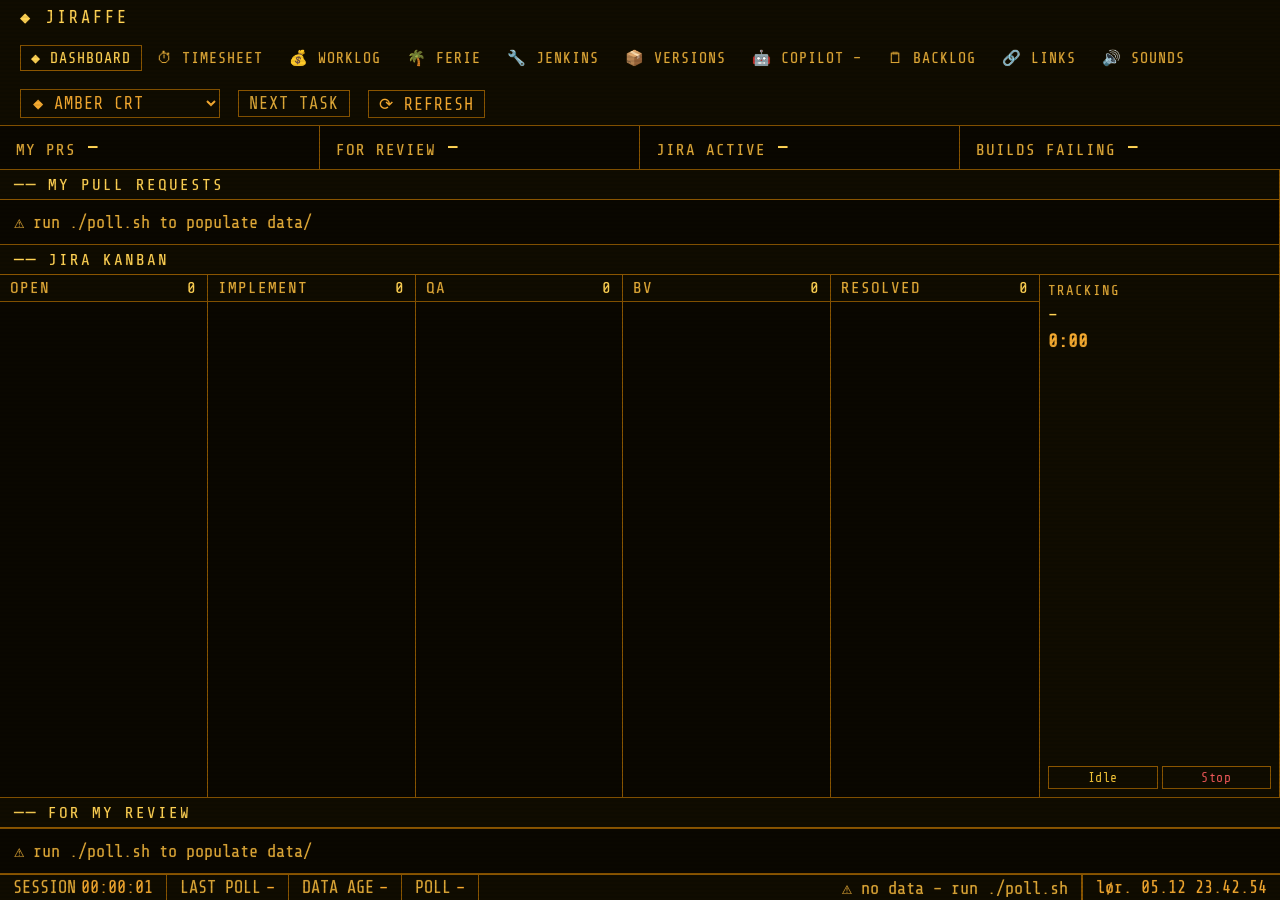
==== commit 0c34383c: "feat: include story title in copied Mattermost link" ====
--- a/index.html
+++ b/index.html
@@ -1265,12 +1265,13 @@
     setTimeout(() => { btn.textContent = orig; }, 900);
   }
 
-  // Copy a Mattermost-pastable markdown link, e.g. [STILLOGIN-805](https://jira.../browse/STILLOGIN-805).
+  // Copy a Mattermost-pastable markdown link, e.g. [STILLOGIN-805 Fix \[login\]](https://jira.../browse/STILLOGIN-805).
   async function copyIssueLink(key, btn) {
     const orig = btn.textContent;
     try {
       if (!JIRA) throw new Error('Jira URL not loaded yet');
-      await navigator.clipboard.writeText(`[${key}](${JIRA}/browse/${key})`);
+      const text = `${key} ${btn.dataset.summary || ''}`.trim().replace(/[[\]]/g, '\\$&');
+      await navigator.clipboard.writeText(`[${text}](${JIRA}/browse/${key})`);
       btn.textContent = '✓';
     } catch (e) {
       console.error('copy issue link:', e);
@@ -1511,7 +1512,7 @@
       ? `<a href="${url}" target="_blank" rel="noopener" style="color:${keyColor};text-decoration:none">${esc(issue.key)}</a>`
       : `<span style="color:${keyColor}">${esc(issue.key)}</span>`;
     const copyKeyBtn = `<button class="copy-btn" title="Copy issue key" onclick="copyIssueKey('${esc(issue.key)}', this)">⧉</button>`;
-    const copyLinkBtn = `<button class="copy-btn" title="Copy Mattermost link" onclick="copyIssueLink('${esc(issue.key)}', this)">🔗</button>`;
+    const copyLinkBtn = `<button class="copy-btn" title="Copy Mattermost link" data-summary="${esc(issue.summary)}" onclick="copyIssueLink('${esc(issue.key)}', this)">🔗</button>`;
     const isTracking = ttData?.active?.key === issue.key;
     const tracker = ttData?.trackers?.[issue.key];
     let trackedTime = '';
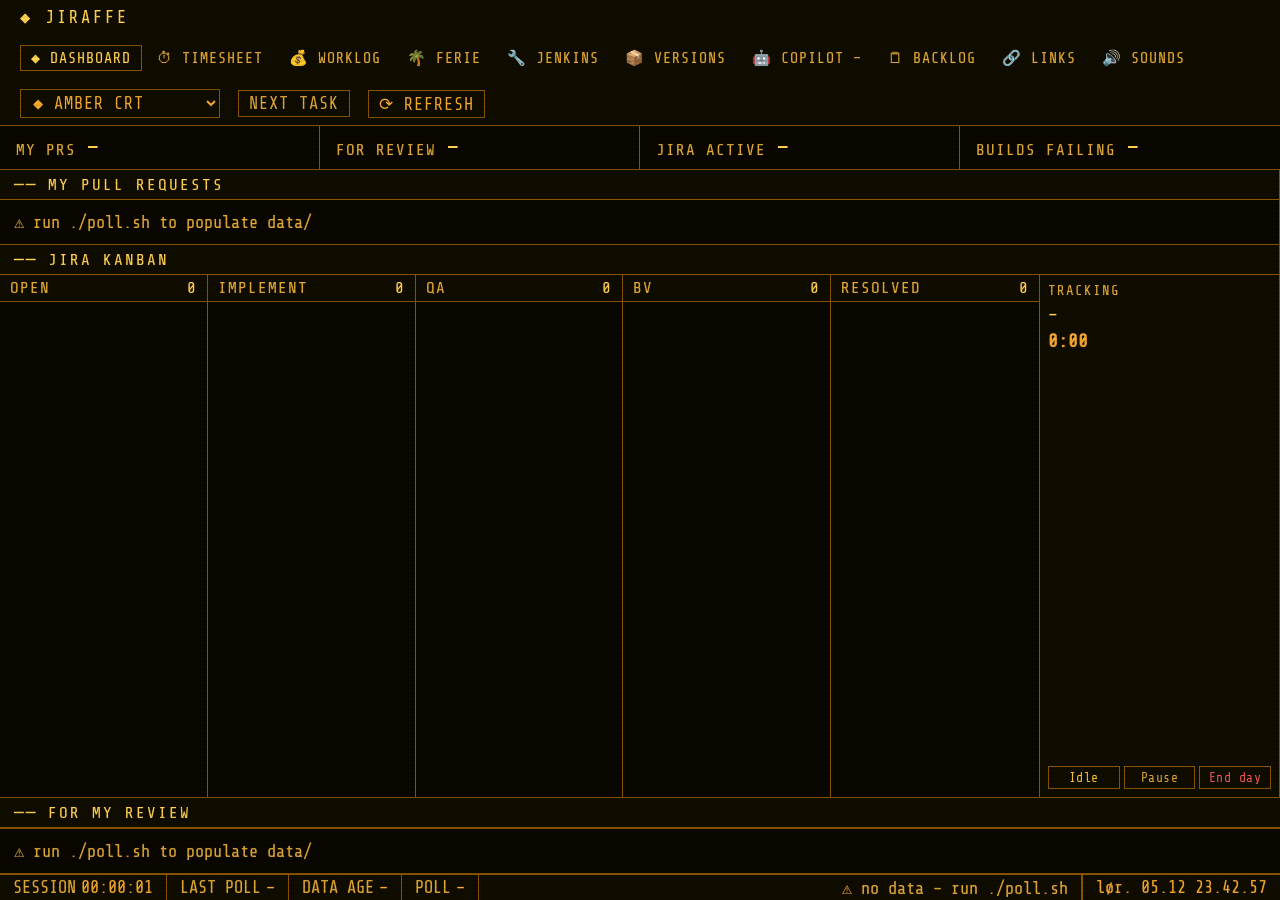
==== commit d7e3558d: "feat: mark the workday with Pause and End day instead of guessing gaps The day runs from its first e" ====
--- a/index.html
+++ b/index.html
@@ -357,14 +357,7 @@
       0%, 100% { opacity: 0.45; text-shadow: none; }
       50% { opacity: 1; text-shadow: 0 0 6px var(--red), 0 0 14px var(--red); }
     }
-    #not-tracking {
-      display: none;
-      color: var(--red);
-      font-size: 14px;
-      letter-spacing: 1px;
-      flex-shrink: 0;
-      animation: breathe-red 2.8s ease-in-out infinite;
-    }
+    #not-tracking { display: none; color: var(--dim); font-size: 16px; letter-spacing: 1px; margin-bottom: 3px; }
 
     #tracking-box {
       display: flex;
@@ -765,7 +758,6 @@
       <a href="links.html">🔗 LINKS</a>
       <a href="sounds.html">🔊 SOUNDS</a>
     </nav>
-    <div id="not-tracking">● NOT TRACKING</div>
     <select id="theme-select" title="Theme" onchange="setTheme(this.value)">
       <option value="amber">◆ AMBER CRT</option>
       <option value="c64">◆ COMMODORE 64</option>
@@ -834,12 +826,14 @@
         </div>
         <div id="tracking-box">
           <div class="tracking-header">TRACKING</div>
+          <div id="not-tracking"></div>
           <div class="tracking-issue" id="tracking-issue">–</div>
           <div class="tracking-elapsed" id="tracking-elapsed">0:00</div>
           <div id="tracking-summary" style="font-size: 16px; margin: 6px 0; flex: 1; overflow-y: auto;"></div>
           <div class="tracking-buttons">
             <button class="tracking-btn tracking-idle" onclick="trackIdle()">Idle</button>
-            <button class="tracking-btn tracking-stop" onclick="trackStop()">Stop</button>
+            <button class="tracking-btn" onclick="trackAction('pause')">Pause</button>
+            <button class="tracking-btn tracking-stop" onclick="trackAction('end_day')">End day</button>
           </div>
         </div>
       </div>
@@ -919,36 +913,22 @@
     }
   }
 
-  async function trackIdle() {
+  const trackIdle = () => trackAction('idle');
+  const trackStop = () => trackAction('stop');
+
+  async function trackAction(action) {
     try {
       const resp = await fetch(`/api/track`, {
         method: 'POST',
         headers: {'Content-Type': 'application/json'},
-        body: JSON.stringify({action: 'idle'})
-      });
-      if (!resp.ok) throw new Error(await resp.text());
-      ttData = await resp.json();
-      rerenderKanban();
-      renderTrackingBox();
-      startTrackingTick();
-    } catch (e) {
-      console.error('track idle:', e);
-    }
-  }
-
-  async function trackStop() {
-    try {
-      const resp = await fetch(`/api/track`, {
-        method: 'POST',
-        headers: {'Content-Type': 'application/json'},
-        body: JSON.stringify({action: 'stop'})
+        body: JSON.stringify({action})
       });
       if (!resp.ok) throw new Error(await resp.text());
       ttData = await resp.json();
       rerenderKanban();
       renderTrackingBox();
     } catch (e) {
-      console.error('track stop:', e);
+      console.error(`track ${action}:`, e);
     }
   }
 
@@ -986,8 +966,7 @@
     return Math.floor((Date.now() - started.getTime()) / 1000);
   }
 
-  function todayStr() {
-    const d = new Date();
+  function todayStr(d = new Date()) {
     return `${d.getFullYear()}-${String(d.getMonth()+1).padStart(2,'0')}-${String(d.getDate()).padStart(2,'0')}`;
   }
 
@@ -1075,8 +1054,8 @@
       const elapsed = computeElapsed();
       elapsedEl.textContent = formatElapsed(elapsed);
     } else {
-      issueEl.textContent = '–';
-      elapsedEl.textContent = '0:00';
+      issueEl.textContent = '';  // #not-tracking says why
+      elapsedEl.textContent = '';
     }
 
     const issuesHtml = Object.entries(trackers)
@@ -1106,21 +1085,30 @@
     }
   }
 
+  // The day runs from its first entry to End day. Inside it, nothing running
+  // and no Pause means forgotten tracking; before or after it is nobody's business.
   function updateNotTrackingBadge() {
     const el = document.getElementById('not-tracking');
     if (!el) return;
-    if (ttData?.active) { el.style.display = 'none'; return; }
-    let lastEnded = null;
-    for (const tracker of Object.values(ttData?.trackers ?? {})) {
-      for (const seg of tracker.segments ?? []) {
-        if (seg.ended_at) {
-          const t = new Date(seg.ended_at).getTime();
-          if (!lastEnded || t > lastEnded) lastEnded = t;
-        }
-      }
-    }
-    const idle = lastEnded ? Date.now() - lastEnded : Infinity;
-    el.style.display = idle > 5 * 60 * 1000 ? '' : 'none';
+    const today = todayStr();
+    const end = ttData?.days?.[today]?.end;
+    const started = Object.values(ttData?.trackers ?? {})
+      .some(t => (t.segments ?? []).some(s => todayStr(new Date(s.started_at)) === today));
+    const fmtHm = iso => new Date(iso).toLocaleTimeString('da-DK', {hour: '2-digit', minute: '2-digit'});
+    let text = '', cls = '';
+    if (ttData?.active) {
+      // tracking: nothing to say
+    } else if (ttData?.pause) {
+      const secs = Math.floor((Date.now() - new Date(ttData.pause.started_at)) / 1000);
+      text = `⏸ PAUSED ${formatElapsed(secs)}`; cls = 'breathe-yellow';
+    } else if (end) {
+      text = `DAY ENDED ${fmtHm(end)}`;
+    } else if (started) {
+      text = '● NOT TRACKING'; cls = 'breathe-red';
+    }
+    el.textContent = text;
+    el.className = cls;
+    el.style.display = text ? 'block' : 'none';
   }
 
   function startTrackingTick() {
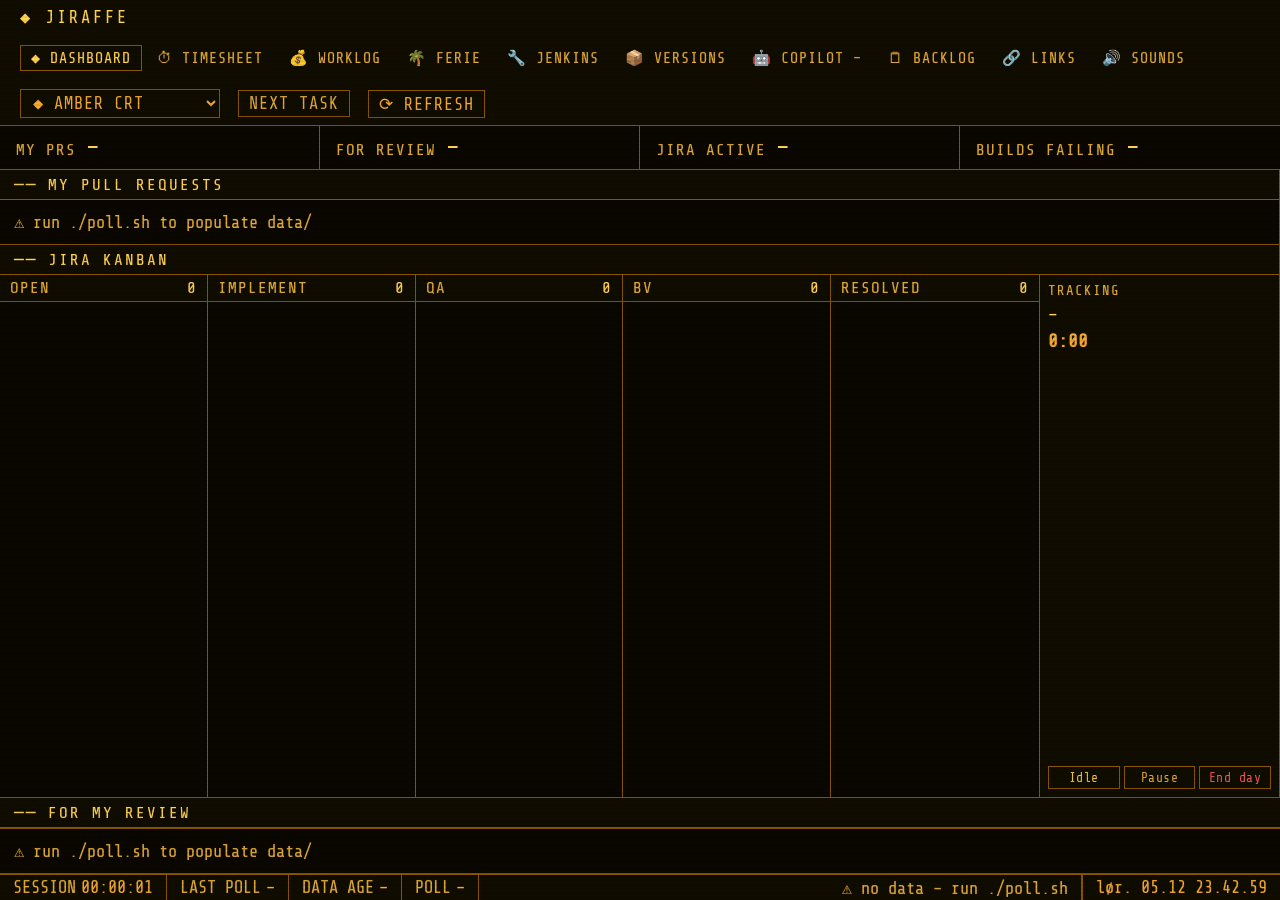
==== commit 0aa973e4: "feat: Send to QA button on IMPLEMENT issues with every PR merged The button breathes on the card; cl" ====
--- a/index.html
+++ b/index.html
@@ -588,6 +588,19 @@
     .pr-badge.approved { color: var(--bright); }
     .pr-badge.merged { color: var(--green); }
     .pr-badge.draft { color: var(--dim); }
+    /* IMPLEMENT story with every PR merged: one click moves it to QA */
+    .qa-btn { font: inherit; font-size: 13px; padding: 0 6px; letter-spacing: 0.5px; white-space: nowrap; cursor: pointer;
+              background: transparent; border: 1px solid var(--green); color: var(--green); animation: breathe-flash 2s ease-in-out infinite; }
+    .qa-btn:hover { background: var(--green); color: var(--bg); animation: none; }
+    .qa-btn:disabled { cursor: wait; animation: none; opacity: 0.6; }
+    @keyframes breathe-flash {
+      0%, 100% { box-shadow: 0 0 2px transparent; background: transparent; color: var(--green); }
+      50%      { box-shadow: 0 0 10px var(--green); background: var(--green); color: var(--bg); }
+    }
+    .jira-card.card-leaving  { animation: card-out 0.7s ease-in forwards; pointer-events: none; }
+    .jira-card.card-arriving { animation: card-in 0.7s ease-out; }
+    @keyframes card-out { to { opacity: 0; transform: translateX(24px); } }
+    @keyframes card-in  { from { opacity: 0; transform: translateX(-24px); } }
     /* unseen activity by others on a card; click to mark seen */
     .act-badge { font-size: 13px; padding: 0 5px; border: 1px solid var(--bright); color: var(--bright); background: var(--sel-bg);
                  letter-spacing: 0.5px; white-space: nowrap; cursor: pointer; animation: blink 2.4s ease-in-out infinite; }
@@ -937,7 +950,7 @@
     const issues = jiraData.issues ?? [];
     const cols = {
       open:      issues.filter(i => i.status === 'OPEN' || i.status === 'REOPENED'),
-      implement: issues.filter(i => i.status === 'IMPLEMENT'),
+      implement: implementIssues(issues),
       bv:        issues.filter(i => i.status === 'BUSINESS VALIDATION'),
       resolved:  issues.filter(i => i.status === 'RESOLVED'),
     };
@@ -1445,10 +1458,44 @@
     const [cls, label] =
         review   ? ['open', review > 1 ? `${review} PRS IN REVIEW` : 'PR IN REVIEW']
       : approved ? ['approved', approved > 1 ? 'ALL APPROVED' : 'APPROVED']
-      : merged && !draft ? ['merged', 'ALL MERGED']
+      : allMerged(prs) ? ['merged', 'ALL MERGED']
       : [];
     const draftBadge = draft ? `<span class="pr-badge draft" title="${title}">${draft > 1 ? `${draft} DRAFTS` : 'DRAFT'}</span>` : '';
     return (label ? `<span class="pr-badge ${cls}" title="${title}">${label}</span>` : '') + draftBadge;
+  }
+
+  const allMerged = prs => { const {review = 0, approved = 0, draft = 0, merged = 0} = prs || {}; return merged && !review && !approved && !draft; };
+
+  // ── Send to QA ──
+  // An IMPLEMENT issue whose PRs are all merged gets a SEND TO QA button: Jira
+  // moves it to Quality Assurance and unassigns it (/api/send-to-qa). For the
+  // move, a leaving copy (qaMove.ghost) holds its place in IMPLEMENT and fades
+  // out while the real card fades in under QA.
+  let qaMove = null;
+  const implementIssues = issues => issues.flatMap(i =>
+    i.key === qaMove?.key ? [qaMove.ghost] : i.status === 'IMPLEMENT' ? [i] : []);
+
+  async function sendToQa(key, btn) {
+    btn.disabled = true;
+    btn.textContent = '…';
+    try {
+      const resp = await fetch('/api/send-to-qa', {
+        method: 'POST', headers: {'Content-Type': 'application/json'}, body: JSON.stringify({key}),
+      });
+      if (!resp.ok) throw new Error(await resp.text());
+    } catch (e) {
+      console.error('send to QA:', e);
+      btn.disabled = false;
+      btn.textContent = '✗ SEND TO QA';
+      btn.title = String(e.message || e);
+      return;
+    }
+    const issue = jiraData?.issues?.find(i => i.key === key);
+    if (!issue) return;
+    qaMove = {key, ghost: {...issue, _leaving: true}};
+    Object.assign(issue, {status: 'QUALITY ASSURANCE', unassigned: true, assignee: null});
+    renderAll(bbData, jiraData);
+    setTimeout(() => { qaMove = null; if (bbData && jiraData) renderAll(bbData, jiraData); }, 700);
   }
 
   // ── Unseen activity on cards ──
@@ -1511,8 +1558,9 @@
     }
     // PR / blocker badges only matter until the work leaves IMPLEMENT
     const pastImplement = ['QUALITY ASSURANCE','BUSINESS VALIDATION','RESOLVED'].includes(issue.status);
+    const moveClass = issue._leaving ? ' card-leaving' : qaMove?.key === issue.key ? ' card-arriving' : '';
     return `
-      <div class="jira-card${extraClass ? ' ' + extraClass : ''}" data-issue-key="${esc(issue.key)}">
+      <div class="jira-card${extraClass ? ' ' + extraClass : ''}${moveClass}" data-issue-key="${esc(issue.key)}">
         <div class="card-top">
           <div class="card-key">${keyHtml}</div>
           ${copyKeyBtn}
@@ -1527,6 +1575,7 @@
           ${issue.in_current_sprint === false && ['OPEN','REOPENED','IMPLEMENT'].includes(issue.status) ? '<span class="no-sprint-badge">NOT IN SPRINT!</span>' : ''}
           ${activityBadges(issue)}
           ${pastImplement ? '' : prBadge(issue.prs)}
+          ${issue.status === 'IMPLEMENT' && allMerged(issue.prs) ? `<button class="qa-btn" title="Move to Quality Assurance and unassign" onclick="sendToQa('${esc(issue.key)}', this)">SEND TO QA</button>` : ''}
           ${issue.status === 'QUALITY ASSURANCE' ? (issue.assignee
             ? `<span class="parent-ref-badge" title="Assignee: ${esc(issue.assignee)}">${esc(issue.assignee.split(' ')[0])}</span>`
             : '<span class="parent-ref-badge">Waiting</span>') : ''}
@@ -1611,7 +1660,7 @@
     // Kanban columns
     const cols = {
       open:      issues.filter(i => i.status === 'OPEN' || i.status === 'REOPENED'),
-      implement: issues.filter(i => i.status === 'IMPLEMENT'),
+      implement: implementIssues(issues),
       bv:        issues.filter(i => i.status === 'BUSINESS VALIDATION'),
       resolved:  issues.filter(i => i.status === 'RESOLVED'),
     };
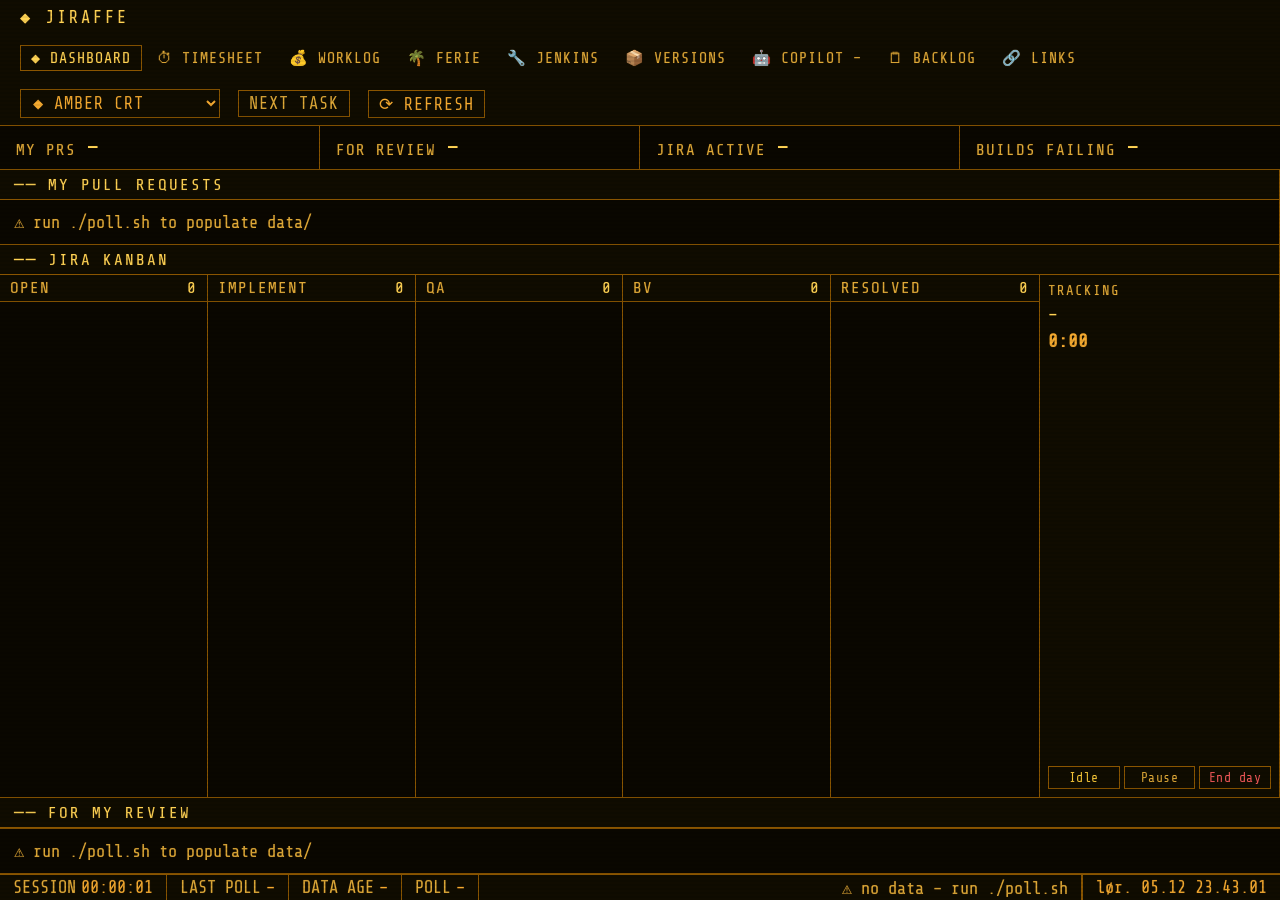
==== commit 14094d22: "chore: remove the SOUNDS tab The build sounds work, so the temporary test page is no longer needed. " ====
--- a/index.html
+++ b/index.html
@@ -769,7 +769,6 @@
       <a href="copilot.html">🤖 COPILOT <span id="nav-copilot-total">–</span></a>
       <a href="backlog.html">🗒 BACKLOG</a>
       <a href="links.html">🔗 LINKS</a>
-      <a href="sounds.html">🔊 SOUNDS</a>
     </nav>
     <select id="theme-select" title="Theme" onchange="setTheme(this.value)">
       <option value="amber">◆ AMBER CRT</option>
@@ -1913,7 +1912,6 @@
   // the server says when poll.sh (or the timesheet) rewrote a data file
   const events = new EventSource('/api/data-events');
   events.onmessage = loadData;
-  events.addEventListener('soundtest', e => playBuildSound(e.data, 'TEST'));   // from sounds.html
   events.addEventListener('schedule', e => { pollState = JSON.parse(e.data); renderPoll(); });
   </script>
   <script>
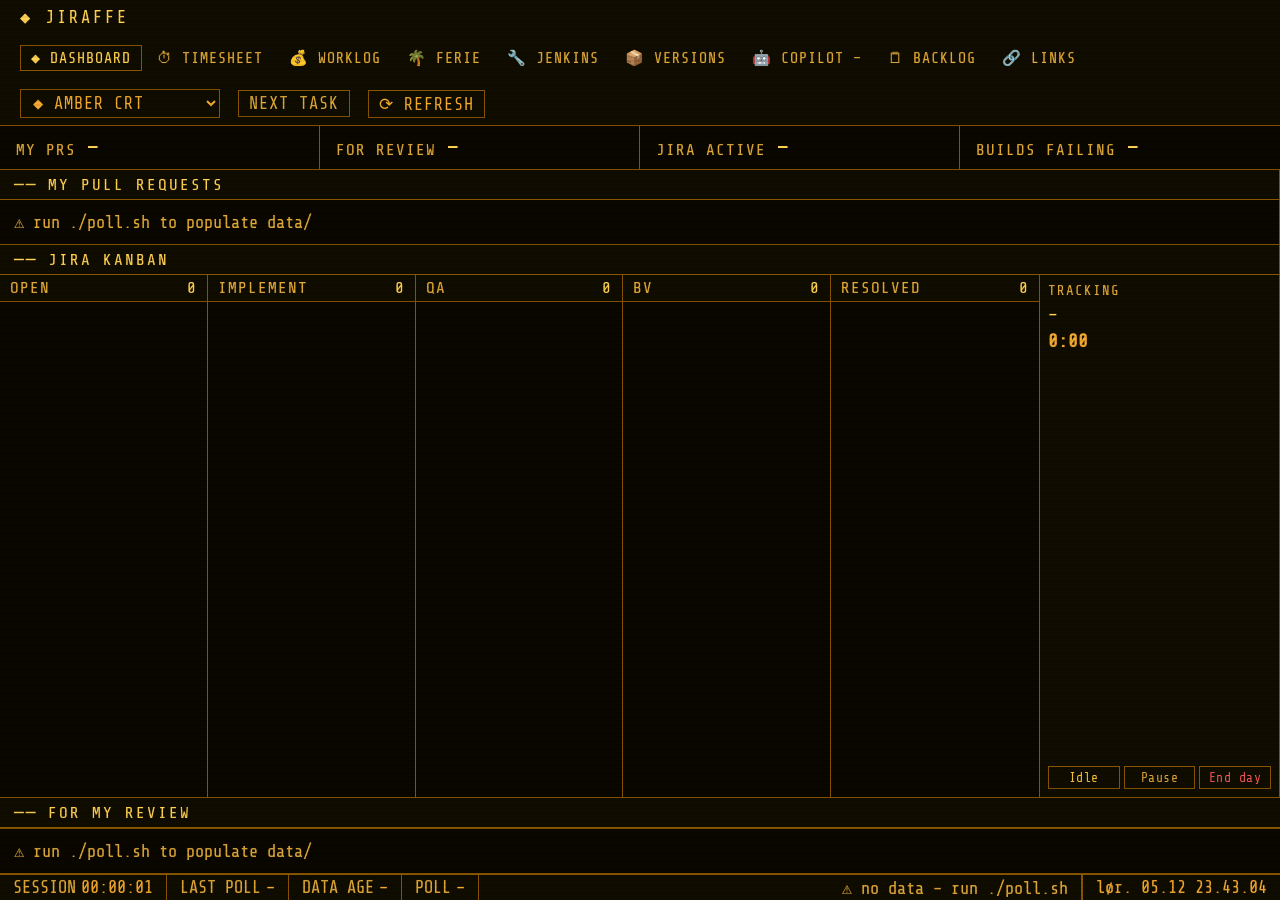
==== commit de34d618: "feat: land cloud sessions' branches on master and back up to iCloud Every 10 minutes poll.sh runs tw" ====
--- a/index.html
+++ b/index.html
@@ -1913,6 +1913,7 @@
   const events = new EventSource('/api/data-events');
   events.onmessage = loadData;
   events.addEventListener('schedule', e => { pollState = JSON.parse(e.data); renderPoll(); });
+  events.addEventListener('code', () => location.reload());    // a page file changed (e.g. pulled from GitHub)
   </script>
   <script>
     (function () {
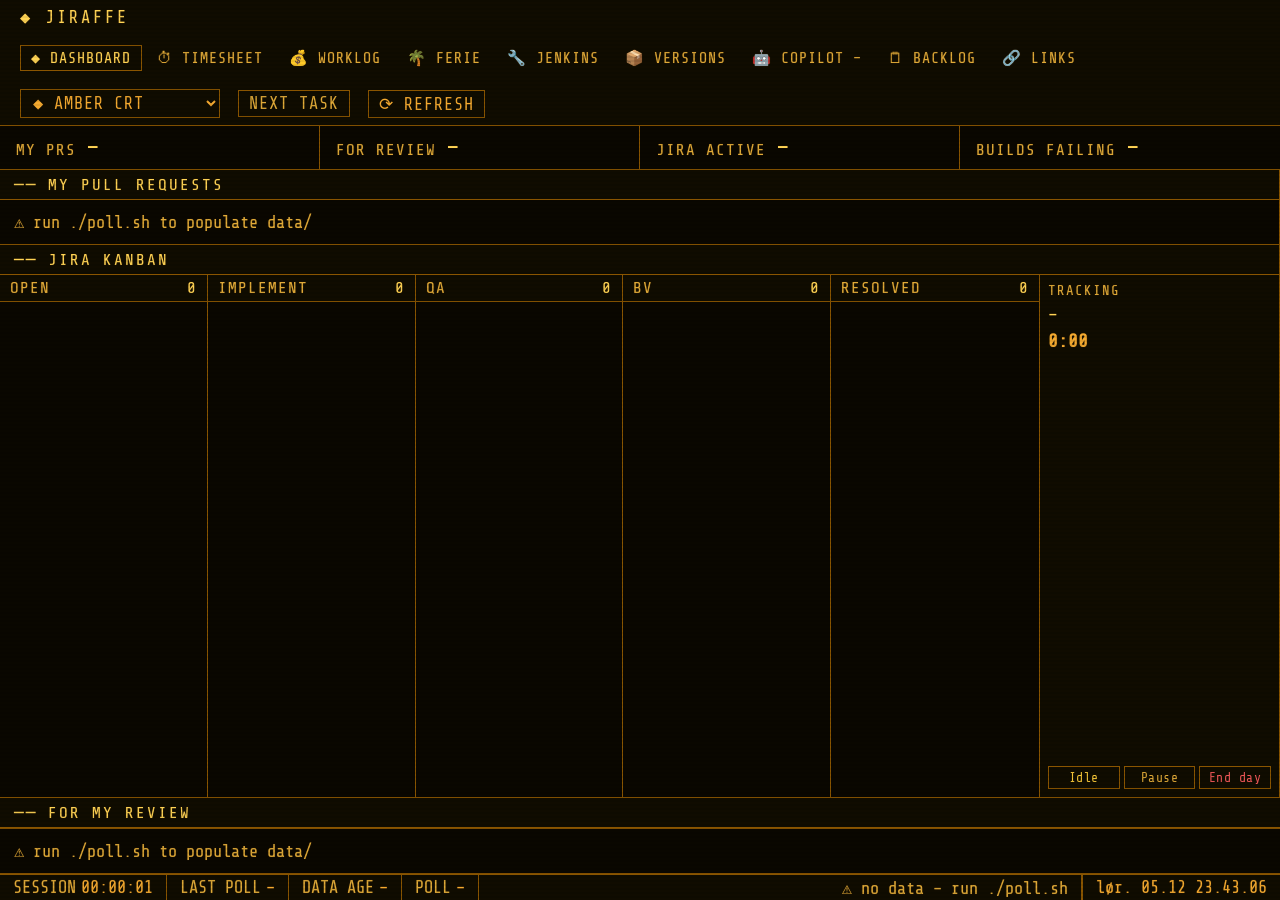
==== commit 10875f11: "fix: keep a card sent to QA in QA until Jira data catches up After SEND TO QA, poll.sh is woken but " ====
--- a/index.html
+++ b/index.html
@@ -1470,9 +1470,26 @@
   // moves it to Quality Assurance and unassigns it (/api/send-to-qa). For the
   // move, a leaving copy (qaMove.ghost) holds its place in IMPLEMENT and fades
   // out while the real card fades in under QA.
+  // data/jira.json keeps the issue in IMPLEMENT until poll.sh fetches Jira
+  // again, and the wake fetches Bitbucket first: that write reloads the page
+  // with the old jira.json, which put the card back. So qaSent keeps a sent
+  // issue in QA until jira.json has it out of IMPLEMENT — or for QA_HOLD_MS at
+  // most, in case Jira really has it there.
   let qaMove = null;
+  const qaSent = new Map();  // key -> when it was sent
+  const QA_HOLD_MS = 2 * 60_000;
   const implementIssues = issues => issues.flatMap(i =>
     i.key === qaMove?.key ? [qaMove.ghost] : i.status === 'IMPLEMENT' ? [i] : []);
+
+  function holdQaSent(jira) {
+    for (const [key, at] of qaSent) {
+      const issue = jira.issues?.find(i => i.key === key);
+      if (issue?.status === 'IMPLEMENT' && Date.now() - at < QA_HOLD_MS)
+        Object.assign(issue, {status: 'QUALITY ASSURANCE', unassigned: true, assignee: null});
+      else
+        qaSent.delete(key);
+    }
+  }
 
   async function sendToQa(key, btn) {
     btn.disabled = true;
@@ -1492,7 +1509,8 @@
     const issue = jiraData?.issues?.find(i => i.key === key);
     if (!issue) return;
     qaMove = {key, ghost: {...issue, _leaving: true}};
-    Object.assign(issue, {status: 'QUALITY ASSURANCE', unassigned: true, assignee: null});
+    qaSent.set(key, Date.now());
+    holdQaSent(jiraData);
     renderAll(bbData, jiraData);
     setTimeout(() => { qaMove = null; if (bbData && jiraData) renderAll(bbData, jiraData); }, 700);
   }
@@ -1766,6 +1784,7 @@
       ]);
       bbData = bb;
       jiraData = jira;
+      holdQaSent(jira);
       checkSounds(bb, jk);
       if (bb.stash_url)   STASH = bb.stash_url;
       if (jira.jira_url)  JIRA  = jira.jira_url;
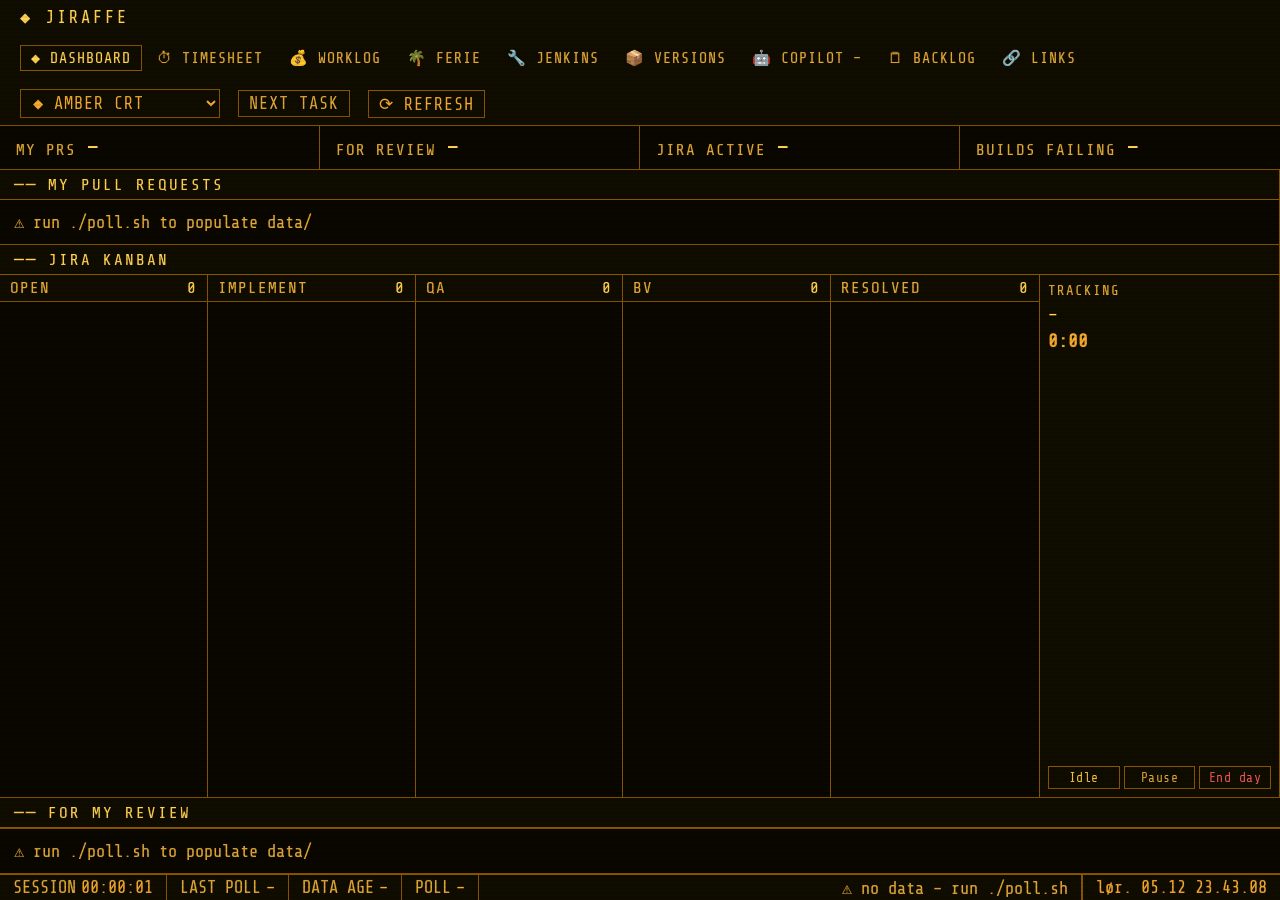
==== commit b43c7008: "feat: hide SEND TO QA while a story has unresolved subtasks A story with every PR merged could be se" ====
--- a/index.html
+++ b/index.html
@@ -588,7 +588,7 @@
     .pr-badge.approved { color: var(--bright); }
     .pr-badge.merged { color: var(--green); }
     .pr-badge.draft { color: var(--dim); }
-    /* IMPLEMENT story with every PR merged: one click moves it to QA */
+    /* IMPLEMENT story with every PR merged and no open subtasks: one click moves it to QA */
     .qa-btn { font: inherit; font-size: 13px; padding: 0 6px; letter-spacing: 0.5px; white-space: nowrap; cursor: pointer;
               background: transparent; border: 1px solid var(--green); color: var(--green); animation: breathe-flash 2s ease-in-out infinite; }
     .qa-btn:hover { background: var(--green); color: var(--bg); animation: none; }
@@ -1466,8 +1466,9 @@
   const allMerged = prs => { const {review = 0, approved = 0, draft = 0, merged = 0} = prs || {}; return merged && !review && !approved && !draft; };
 
   // ── Send to QA ──
-  // An IMPLEMENT issue whose PRs are all merged gets a SEND TO QA button: Jira
-  // moves it to Quality Assurance and unassigns it (/api/send-to-qa). For the
+  // An IMPLEMENT issue whose PRs are all merged, and whose subtasks are all
+  // resolved (Jira's done category), gets a SEND TO QA button: Jira moves it
+  // to Quality Assurance and unassigns it (/api/send-to-qa). For the
   // move, a leaving copy (qaMove.ghost) holds its place in IMPLEMENT and fades
   // out while the real card fades in under QA.
   // data/jira.json keeps the issue in IMPLEMENT until poll.sh fetches Jira
@@ -1592,7 +1593,7 @@
           ${issue.in_current_sprint === false && ['OPEN','REOPENED','IMPLEMENT'].includes(issue.status) ? '<span class="no-sprint-badge">NOT IN SPRINT!</span>' : ''}
           ${activityBadges(issue)}
           ${pastImplement ? '' : prBadge(issue.prs)}
-          ${issue.status === 'IMPLEMENT' && allMerged(issue.prs) ? `<button class="qa-btn" title="Move to Quality Assurance and unassign" onclick="sendToQa('${esc(issue.key)}', this)">SEND TO QA</button>` : ''}
+          ${issue.status === 'IMPLEMENT' && allMerged(issue.prs) && !issue.open_subtasks?.length ? `<button class="qa-btn" title="Move to Quality Assurance and unassign" onclick="sendToQa('${esc(issue.key)}', this)">SEND TO QA</button>` : ''}
           ${issue.status === 'QUALITY ASSURANCE' ? (issue.assignee
             ? `<span class="parent-ref-badge" title="Assignee: ${esc(issue.assignee)}">${esc(issue.assignee.split(' ')[0])}</span>`
             : '<span class="parent-ref-badge">Waiting</span>') : ''}
